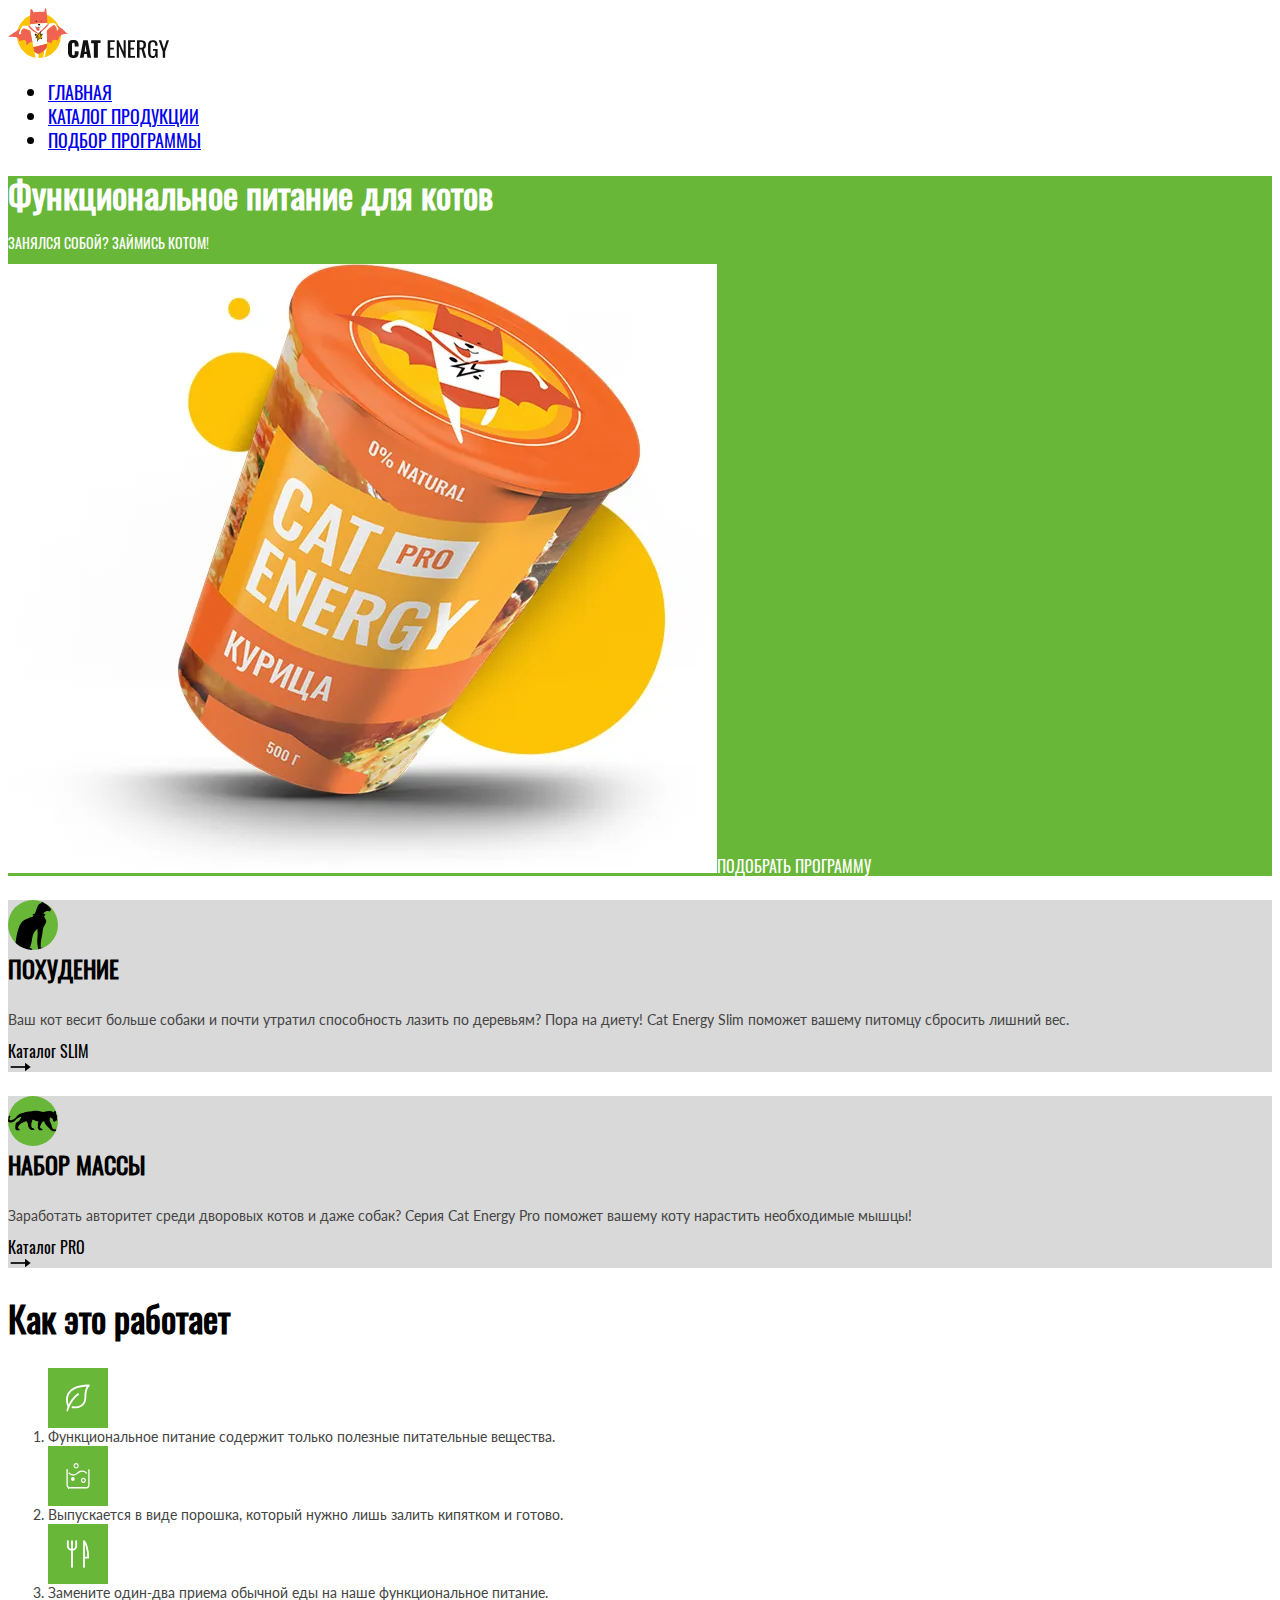
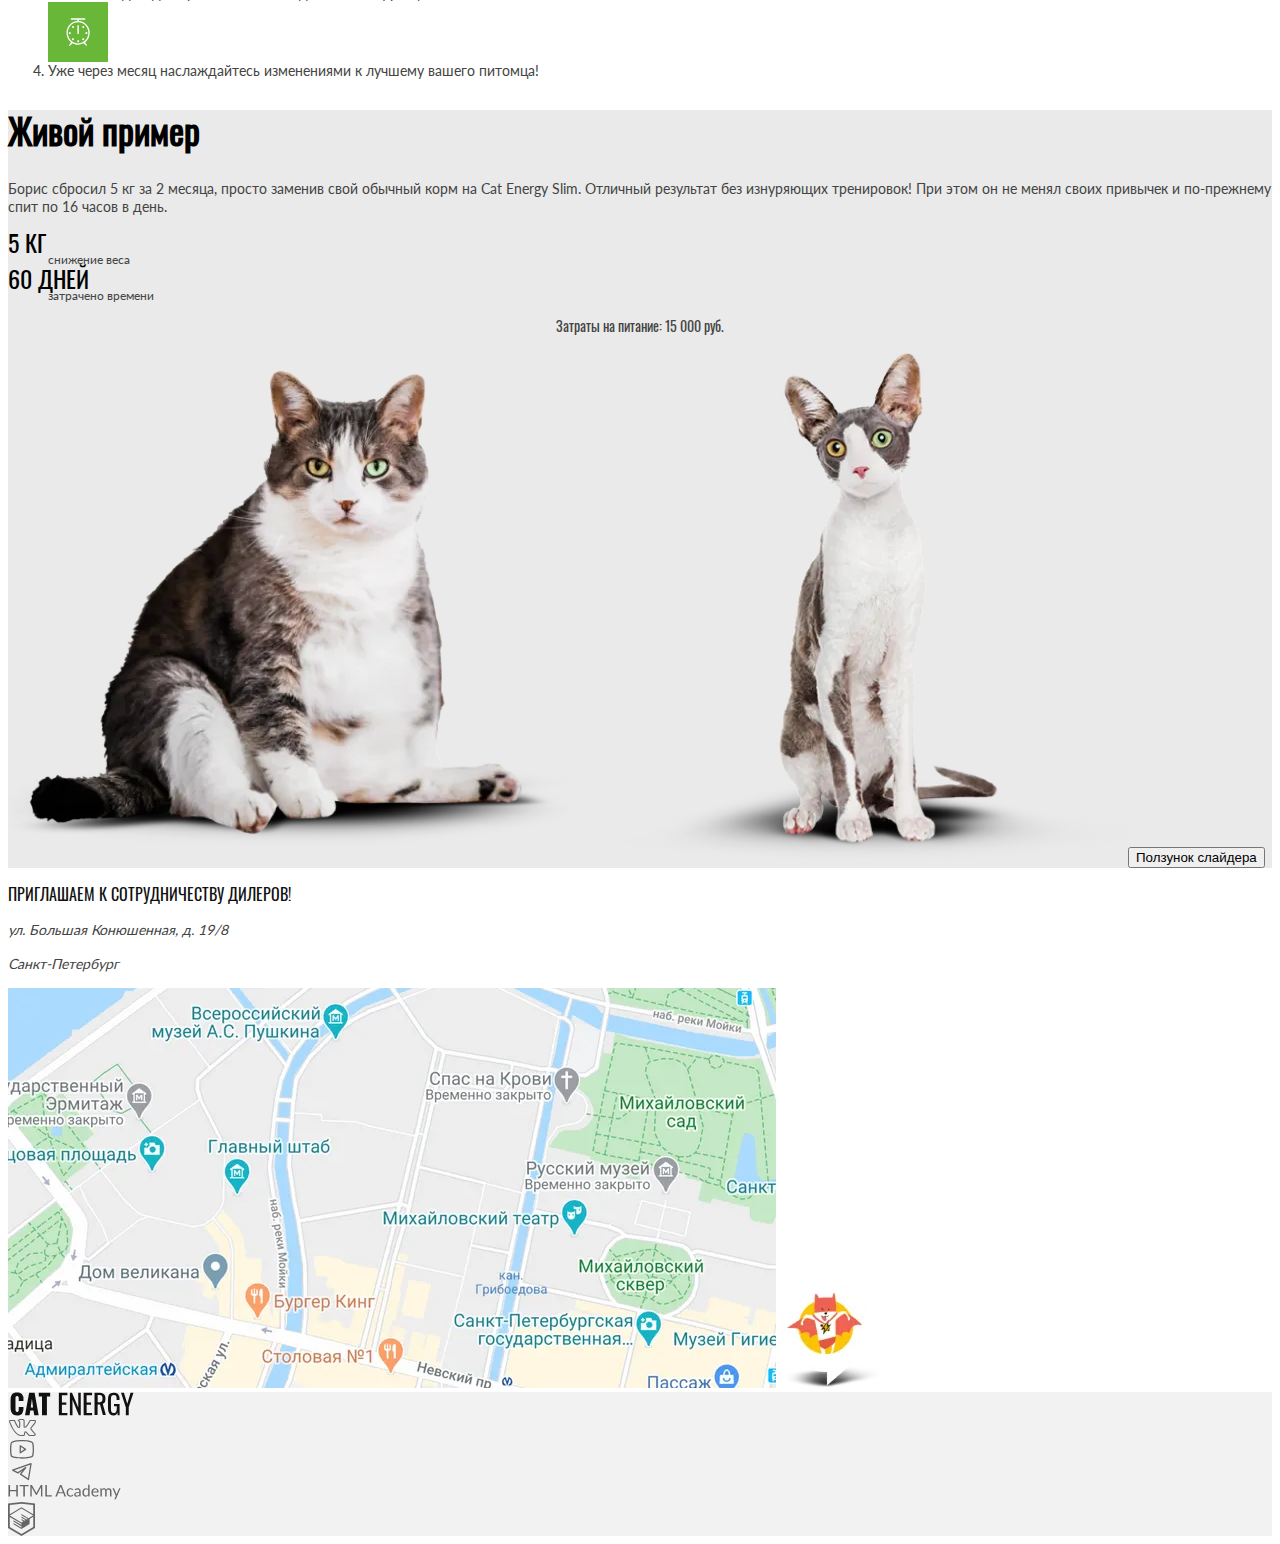
==== 12/index.html @ 719393ca "Deploying to gh-pages from @ KseniaTry/2470749-cat-energy-31@28f3596fe9d0a9cee0f11daa0469363c14ed8bf" ====
<!DOCTYPE html><html class="page" lang="ru"><head><meta charset="UTF-8"><title>Cat Energy</title><meta name="viewport" content="width=device-width,initial-scale=1"><link rel="stylesheet" href="styles/styles.css"><link rel="icon" href="favicon.ico"><link rel="icon" href="favicons/icon.svg" type="image/svg+xml"><link rel="apple-touch-icon" href="favicons/apple-touch-icon.png"><link rel="manifest" href="manifest.webmanifest"><script src="scripts/index.js" defer="defer"></script></head><body class="page__body"><header class="main-header"><div class="main-header__logo logo"><a class="logo__link" href="index.html"><picture><source media="(min-width: 1440px)" width="70" height="59" type="image/svg+xml" srcset="images/index/cat-energy-logo/cat-energy-logo-desktop.svg"><source media="(min-width: 768px)" width="60" height="50" type="image/svg+xml" srcset="images/index/cat-energy-logo/cat-enegry-logo-tablet.svg"><img class="logo__icon" src="images/index/cat-energy-logo/cat-energy-logo-mobile.svg" width="33" height="38" alt="Логотип Cat Energy"></picture></a><a class="logo__link" href="index.html"><picture><source media="(min-width: 1440px)" width="118" height="21" type="image/svg+xml" srcset="images/index/cat-energy-logo-text/cat-energy-logo-text-desktop.svg"><img class="logo__icon-text" src="images/index/cat-energy-logo-text/cat-energy-logo-text-mobile.svg" width="101" height="18" alt="Надпись Cat Energy"></picture></a></div><nav class="main-header__nav main-nav"><ul class="main-nav__list"><li class="main-nav__item"><a class="main-nav__item-link main-nav__item-link--current" href="index.html">Главная</a></li><li class="main-nav__item"><a class="main-nav__item-link" href="catalog.html">Каталог продукции</a></li><li class="main-nav__item"><a class="main-nav__item-link" href="#">Подбор программы</a></li></ul></nav></header><main class="main-container"><section class="hero"><h1 class="hero__title">Функциональное питание для котов</h1><p class="hero__text">Занялся собой? Займись котом!</p><picture><source media="(min-width: 1440px)" width="552" height="499" type="image/webp" srcset="images/index/hero/index-can-desktop@1x.webp, images/index/hero/index-can-desktop@2x.png 2x"><source media="(min-width: 768px)" width="709" height="609" type="image/webp" srcset="images/index/hero/index-can-tablet@1x.webp, images/index/hero/index-can-tablet@2x.webp 2x"><source width="280" height="270" type="image/webp" srcset="images/index/hero/index-can-mobile@1x.webp, images/index/hero/index-can-mobile@2x.webp 2x"><source media="(min-width: 1440px)" width="552" height="499" type="image/png" srcset="images/index/hero/index-can-desktop@1x.png, images/index/hero/index-can-desktop@2x.png 2x"><source media="(min-width: 768px)" width="709" height="609" type="image/jpeg" srcset="images/index/hero/index-can-tablet@1x.jpg, images/index/hero/index-can-tablet@2x.jpg 2x"><img class="hero__image" src="images/index/hero/index-can-mobile@1x.png" width="280" height="270" srcset="images/index/hero/index-can-mobile@2x.png" alt="Фотография банки с кошачьим кормом Cat Energy"></picture><a class="hero__select button button--primary" href="#">Подобрать программу</a></section><section class="offer"><h2 class="visually-hidden">Варианты питания</h2><article class="offer__item"><h3 class="offer__title offer__title--slim">Похудение</h3><p class="offer__description">Ваш кот весит больше собаки и почти утратил способность лазить по деревьям? Пора на диету! Cat Energy Slim поможет вашему питомцу сбросить лишний вес.</p><a class="offer__link" href="#">Каталог SLIM</a></article><article class="offer__item"><h3 class="offer__title offer__title--fit">Набор массы</h3><p class="offer__description">Заработать авторитет среди дворовых котов и даже собак? Серия Cat Energy Pro поможет вашему коту нарастить необходимые мышцы!</p><a class="offer__link" href="#">Каталог PRO</a></article></section><section class="advantages"><h2 class="advantages__title">Как это работает</h2><ol class="advantages__list"><li class="advantages__item advantages__item--leaf">Функциональное питание содержит только полезные питательные вещества.</li><li class="advantages__item advantages__item--water">Выпускается в виде порошка, который нужно лишь залить кипятком и готово.</li><li class="advantages__item advantages__item--eat">Замените один-два приема обычной еды на наше функциональное питание.</li><li class="advantages__item advantages__item--clock">Уже через месяц наслаждайтесь изменениями к лучшему вашего питомца!</li></ol></section><section class="examples"><h2 class="examples__title">Живой пример</h2><p class="examples__text">Борис сбросил 5 кг за 2 месяца, просто заменив свой обычный корм на Cat Energy Slim. Отличный результат без изнуряющих тренировок! При этом он не менял своих привычек и по-прежнему спит по 16 часов в день.</p><dl class="examples__stats"><dt class="examples__number"><span>5</span> кг</dt><dd class="examples__description">снижение веса</dd><dt class="examples__number"><span>60</span> дней</dt><dd class="examples__description">затрачено времени</dd></dl><p class="examples__summary">Затраты на питание: <span>15 000</span> руб.</p><div class="examples__container"><picture><source media="(min-width: 768px)" width="560" height="512" type="image/webp" srcset="images/index/cat-before/cat-before-tablet@1x.webp, images/index/cat-before/cat-before-tablet@2x.webp 2x"><source width="280" height="256" type="image/webp" srcset="images/index/cat-before/cat-before-tablet@1x.webp, images/index/cat-before/cat-before-tablet@2x.webp 2x"><source media="(min-width: 768px)" width="560" height="512" type="image/png" srcset="images/index/cat-before/cat-before-tablet@1x.png, images/index/cat-before/cat-before-tablet@2x.png 2x"><img class="examples__image" src="images/index/cat-before/cat-before-mobile@1x.png" width="280" height="256" srcset="images/index/cat-before/cat-before-mobile@2x.png" alt="Фотография толстого кота"></picture><picture><source media="(min-width: 768px)" width="560" height="512" type="image/webp" srcset="images/index/cat-after/cat-after-tablet@1x.webp, images/index/cat-after/cat-after-tablet@2x.webp 2x"><source width="280" height="256" type="image/webp" srcset="images/index/cat-after/cat-after-tablet@1x.webp, images/index/cat-after/cat-after-tablet@2x.webp 2x"><source media="(min-width: 768px)" width="560" height="512" type="image/png" srcset="images/index/cat-after/cat-after-tablet@1x.png, images/index/cat-after/cat-after-tablet@2x.png 2x"><img class="examples__image" src="images/index/cat-after/cat-after-mobile@1x.png" width="280" height="256" srcset="images/index/cat-after/cat-after-mobile@2x.png" alt="Фотография стройного кота"></picture><button class="examples__switch" type="button">Ползунок слайдера</button></div></section><section class="location"><h2 class="visually-hidden">Где нас найти</h2><p class="location__text">Приглашаем к сотрудничеству дилеров!</p><address class="location__address">ул. Большая Конюшенная, д. 19/8<p class="location__city">Санкт-Петербург</p></address><div class="location__map-container"><picture><source media="(min-width: 1440px)" width="1440" height="400" type="image/webp" srcset="images/index/map/map-desktop@1x.webp, images/index/map/map-desktop@2x.webp 2x"><source media="(min-width: 768px)" width="768" height="400" type="image/webp" srcset="images/index/map/map-tablet@1x.webp, images/index/map/map-tablet@2x.webp 2x"><source width="320" height="362" type="image/webp" srcset="images/index/map/map-mobile@1x.webp, images/index/map/map-mobile@2x.webp 2x"><source media="(min-width: 1440px)" width="1400" height="400" type="image/png" srcset="images/index/map/map-desktop@1x.png, images/index/map/map-desktop@2x.png 2x"><source media="(min-width: 768px)" width="768" height="400" type="image/png" srcset="images/index/map/map-tablet@1x.png, images/index/map/map-tablet@2x.png 2x"><img class="location__map" src="images/index/map/map-mobile@1x.png" width="320" height="362" srcset="images/index/map/map-mobile@2x.png" alt="Карта с обозначением локации магазина"></picture><picture><source media="(min-width: 768px)" width="113" height="106" type="image/webp" srcset="images/index/map-pin/map-pin-tablet@1x.webp, images/index/map-pin/map-pin-tablet@2x.webp 2x"><source width="57" height="53" type="image/webp" srcset="images/index/map-pin/map-pin-mobile@1x.webp, images/index/map-pin/map-pin-mobile@2x.webp 2x"><source media="(min-width: 768px)" width="113" height="106" type="image/png" srcset="images/index/map-pin/map-pin-tablet@1x.png, images/index/map-pin/map-pin-tablet@2x.png 2x"><img class="location__map-pin-image" src="images/index/map-pin/map-pin-mobile@1x.png" width="57" height="53" srcset="images/index/map-pin/map-pin-mobile@2x.png" alt="Метка расположения магазина на карте"></picture></div></section></main><footer class="main-footer"><a class="main-footer__logo-link logo-text-link" href="#"><span class="visually-hidden">Cat Energy</span></a><ul class="main-footer__social-list social-list"><li class="social-list__item"><a class="social-list__link social-list__link--vkontakte" href="https://vk.com/htmlacademy"><span class="visually-hidden">Мы в Вконтакте</span></a></li><li class="social-list__item"><a class="social-list__link social-list__link--youtube" href="https://www.youtube.com/user/htmlacademyru"><span class="visually-hidden">Мы в Ютубе</span></a></li><li class="social-list__item"><a class="social-list__link social-list__link--telegram" href="https://t.me/htmlacademy"><span class="visually-hidden">Мы в Телеграме</span></a></li></ul><div class="main-footer__developer developer-logo"><a class="developer-logo__link developer-logo__link--logo-title" href="#"><span class="visually-hidden">Надпись HTML-academy</span></a> <a class="developer-logo__link developer-logo__link--logo-image" href="#"><span class="visually-hidden">Логотип HTML-academy</span></a></div></footer></body></html>
---- 12/styles/styles.css ----
@font-face{font-family:Lato;font-weight:400;font-style:normal;src:url(../fonts/lato/Lato-Regular.woff2)format("woff2");font-display:swap}@font-face{font-family:Oswald;font-weight:400;font-style:normal;src:url(../fonts/oswald/oswaldregular.woff2)format("woff2");font-display:swap}*,:after,:before{box-sizing:border-box}.visually-hidden{clip:rect(0 0 0 0);border:0;width:1px;height:1px;margin:-1px;padding:0;position:absolute;overflow:hidden}body{color:#444;background-color:#fff;font-family:Lato,sans-serif;font-size:14px;line-height:18px}.main-nav{text-transform:uppercase;color:#000;font-family:Oswald,sans-serif;font-size:18px;line-height:24px}.hero{color:#fff;background-color:#68b738;font-family:Oswald,sans-serif}.hero__title{font-size:36px;line-height:36px}.hero__text{text-transform:uppercase;line-height:14px}.hero__select{color:#fff;text-transform:uppercase;font-size:16px;line-height:20px;text-decoration:none}.offer__item{background-color:#d9d9d9}.offer__title{color:#000;text-transform:uppercase;font-family:Oswald,sans-serif;font-size:24px;line-height:37px;position:relative}.offer__title:before{content:"";background-color:#68b738;background-position:50%;background-repeat:no-repeat;background-size:contain;border-radius:50%;width:50px;height:50px;display:block}.offer__title--slim:before{background-image:url(../icons/stack.svg#cat-slim)}.offer__title--fit:before{background-image:url(../icons/stack.svg#cat-pro)}.offer__link{color:#000;font-family:Oswald,sans-serif;font-size:16px;line-height:16px;text-decoration:none}.offer__link:after{content:"";background-color:#000;width:32px;height:10px;display:block;-webkit-mask-image:url(../icons/stack.svg#arrow-icon);mask-image:url(../icons/stack.svg#arrow-icon)}.advantages__title{color:#000;font-family:Oswald,sans-serif;font-size:36px;line-height:40px}.advantages__item:before{content:"";background-color:#68b738;background-position:50%;background-repeat:no-repeat;background-size:40%;width:60px;height:60px;display:block}.advantages__item--leaf:before{background-image:url(../icons/stack.svg#leaf-icon)}.advantages__item--water:before{background-image:url(../icons/stack.svg#water-icon)}.advantages__item--eat:before{background-image:url(../icons/stack.svg#eat-icon)}.advantages__item--clock:before{background-image:url(../icons/stack.svg#clock-icon)}.examples{background-color:#eaeaea}.examples__title{color:#000;font-family:Oswald,sans-serif;font-size:36px;line-height:40px}.examples__number{color:#000;text-transform:uppercase;font-family:Oswald,sans-serif;font-size:24px;line-height:24px}.examples__description{font-size:12px;line-height:12px}.examples__summary{text-align:center;font-family:Oswald,sans-serif;line-height:20px}.location__text{color:#111;text-transform:uppercase;font-family:Oswald,sans-serif;font-size:16px;line-height:20px}.location__address{line-height:20px}.products__title{color:#000;font-family:Oswald,sans-serif;font-size:36px;line-height:36px}.card__title-link{color:#222}.card__title{text-transform:uppercase;font-family:Oswald,sans-serif;font-size:16px;line-height:20px}.card__item{font-size:12px;line-height:16px}.show-more-card__title{color:#111;text-transform:uppercase;font-family:Oswald,sans-serif;font-size:16px;line-height:20px}.show-more-card__text{font-size:12px;line-height:16px}.extra-products__title{font-family:Oswald,sans-serif;font-size:24px;line-height:24px}.extra-card__name{color:#222;text-transform:uppercase;font-family:Oswald,sans-serif;font-size:16px;line-height:16px}.extra-card__price,.extra-card__value{line-height:14px}.promo__text{color:#fff;background-color:#68b738;font-size:16px;line-height:20px}.promo__text:before{content:"";background-image:url(../icons/stack.svg#gift-icon);width:78px;height:80px;display:block}.subscription{font-family:Oswald,sans-serif}.subscription__title{color:#000;font-size:24px;line-height:24px}.subscription__text{text-align:center;font-size:16px;line-height:24px}.subscription__input{text-transform:uppercase;font-size:20px;line-height:30px}.main-footer{background-color:#f2f2f2}.logo-text-link{cursor:pointer;background-color:#111;width:128px;height:24px;display:block;-webkit-mask-image:url(../icons/stack.svg#cat-energy-text-logo);mask-image:url(../icons/stack.svg#cat-energy-text-logo)}.social-list{margin:0;padding:0;list-style-type:none}.social-list__link{cursor:pointer;background-color:#666;width:28px;height:22px;display:block}.social-list__link--vkontakte{-webkit-mask-image:url(../icons/stack.svg#vkontakte);mask-image:url(../icons/stack.svg#vkontakte)}.social-list__link--youtube{-webkit-mask-image:url(../icons/stack.svg#youtube);mask-image:url(../icons/stack.svg#youtube)}.social-list__link--telegram{-webkit-mask-image:url(../icons/stack.svg#telegram);mask-image:url(../icons/stack.svg#telegram)}.developer-logo__link{cursor:pointer;background-color:#666;display:block}.developer-logo__link--logo-title{width:113px;height:20px;-webkit-mask-image:url(../icons/stack.svg#html-academy-text-logo);mask-image:url(../icons/stack.svg#html-academy-text-logo)}.developer-logo__link--logo-image{width:27px;height:34px;-webkit-mask-image:url(../icons/stack.svg#html-academy-logo);mask-image:url(../icons/stack.svg#html-academy-logo)}
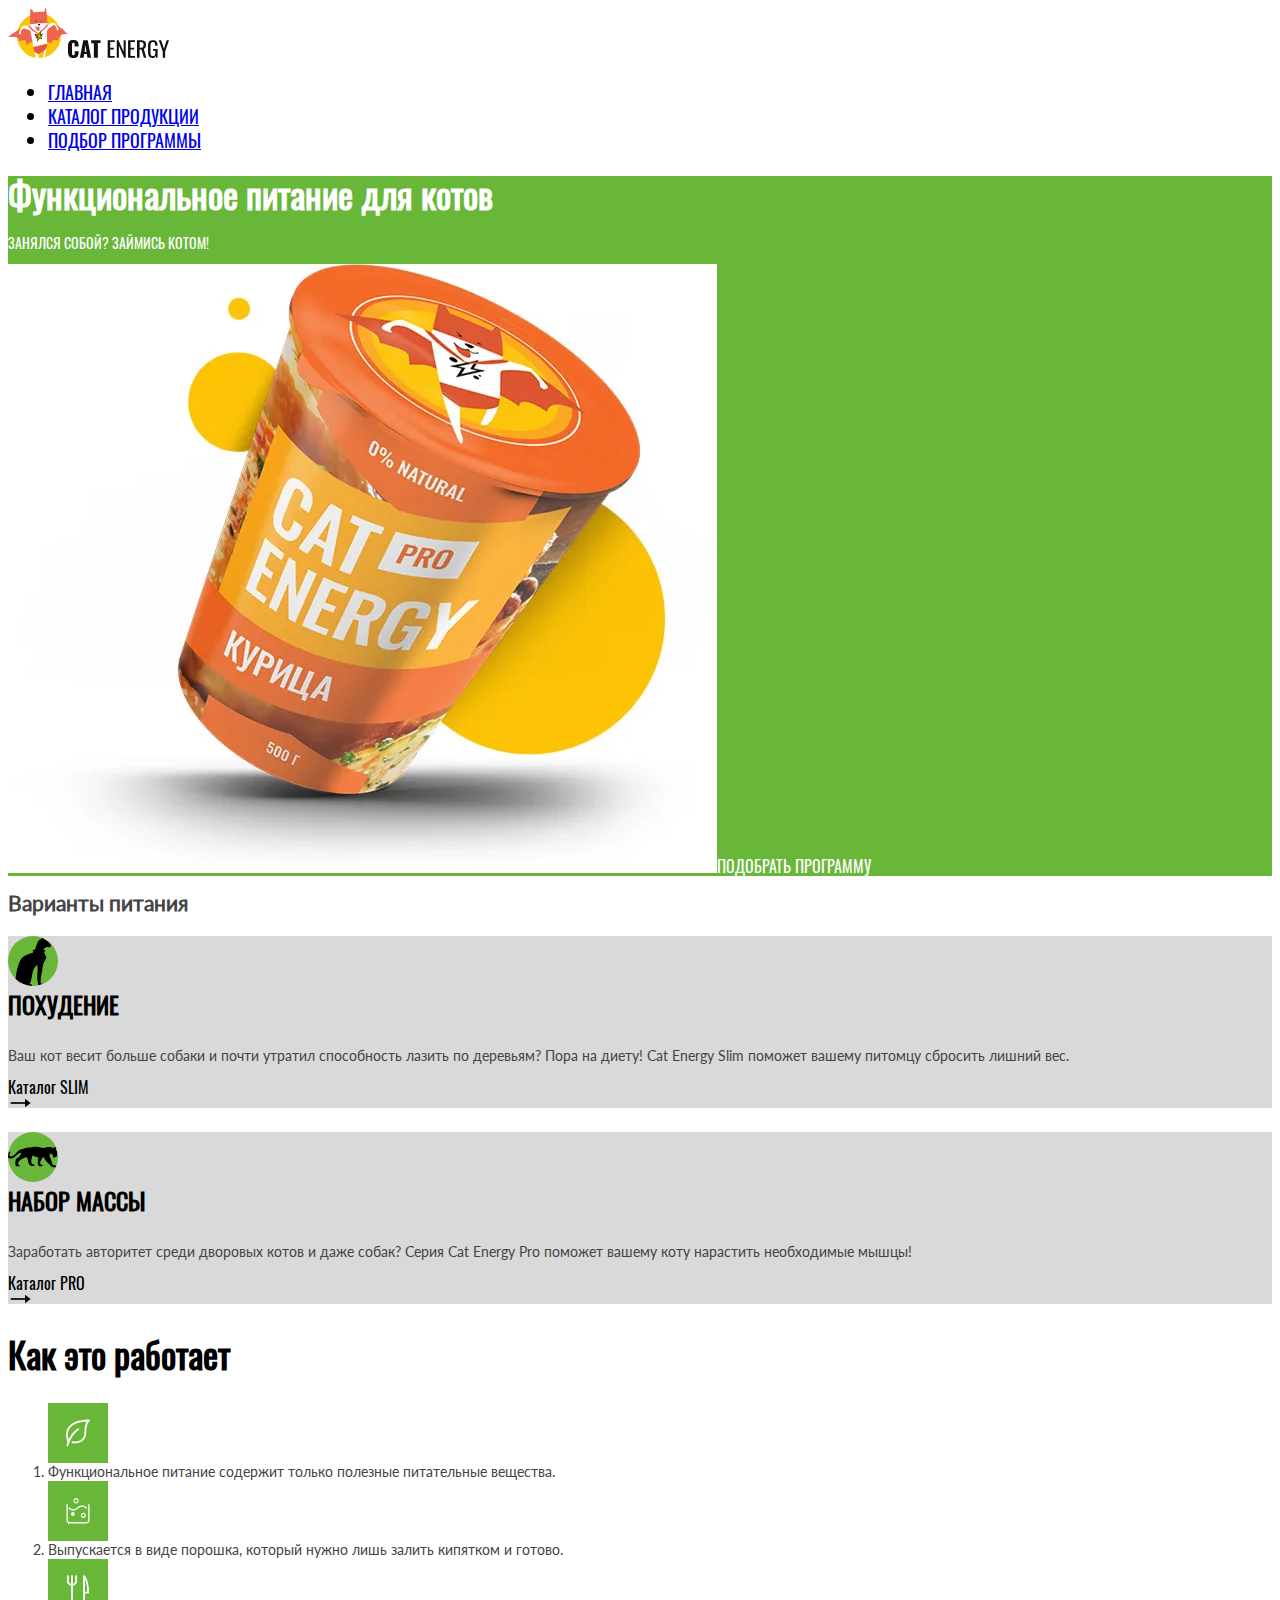
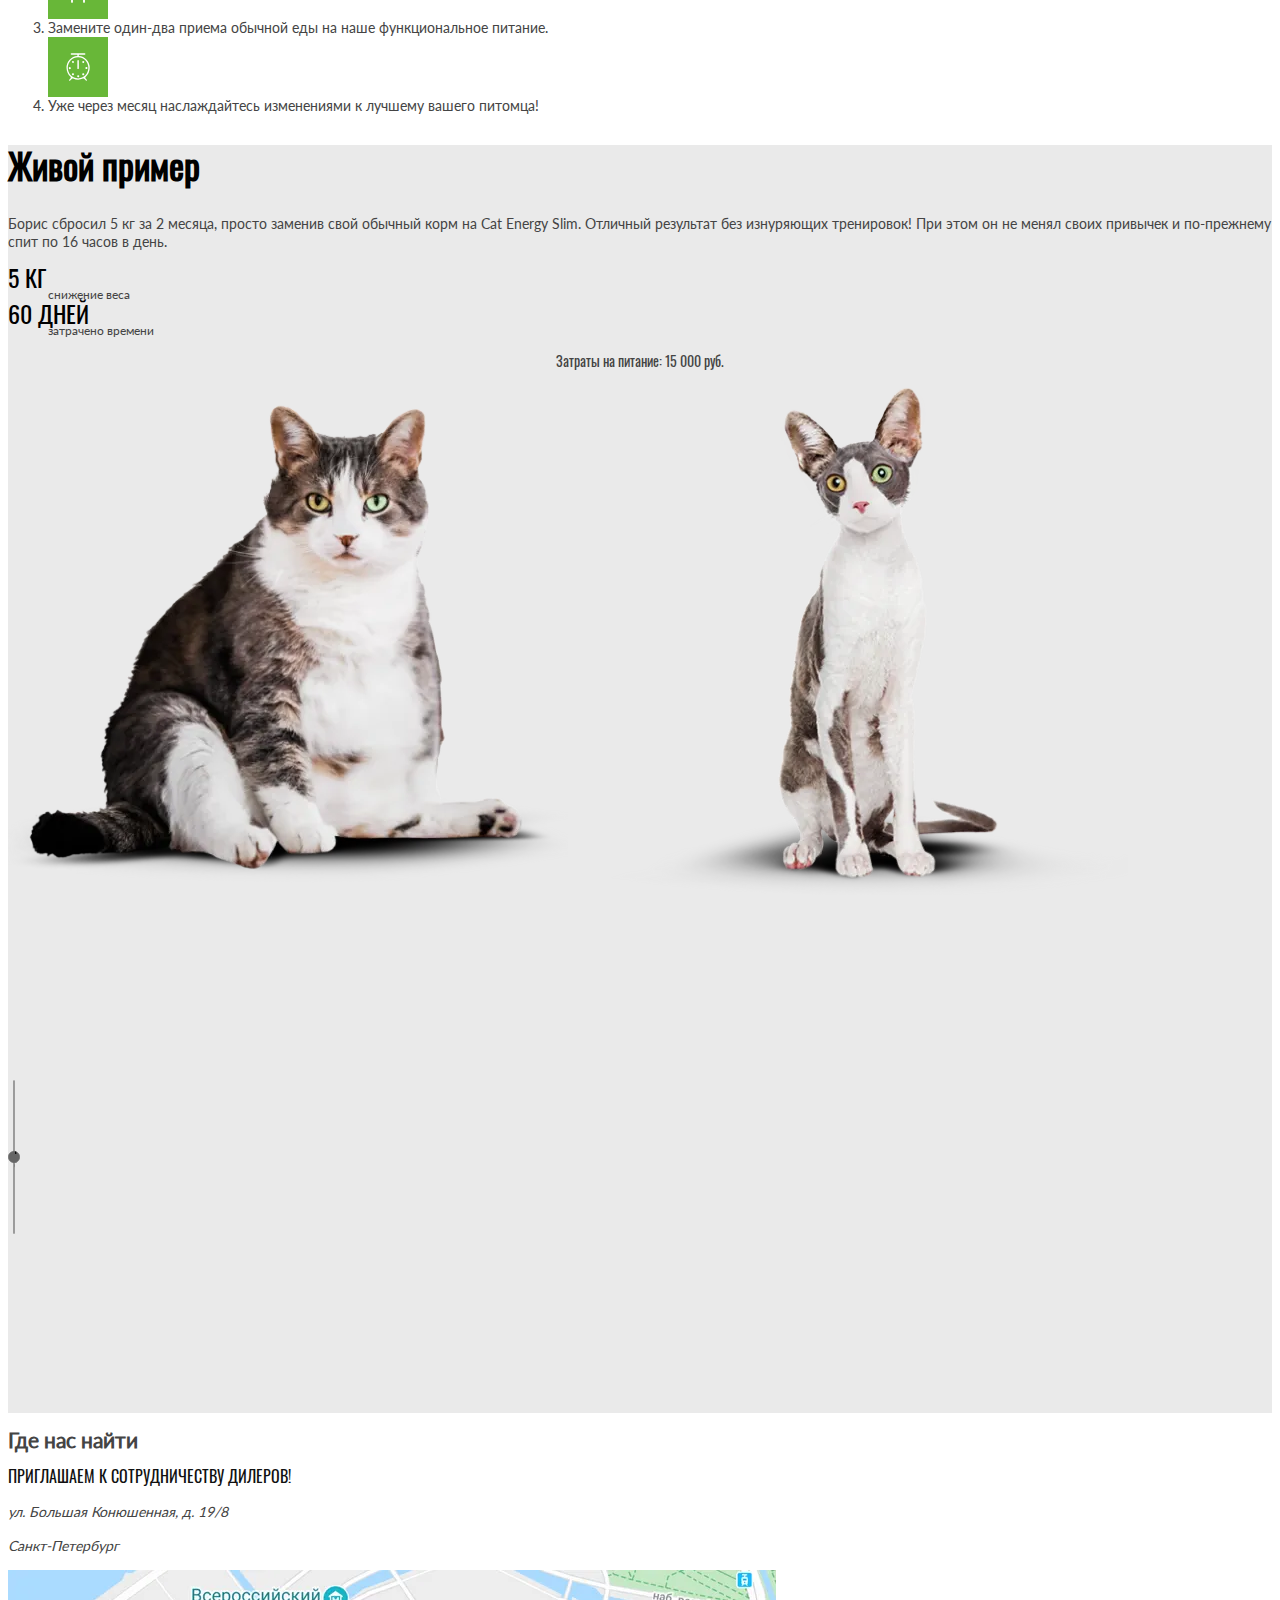
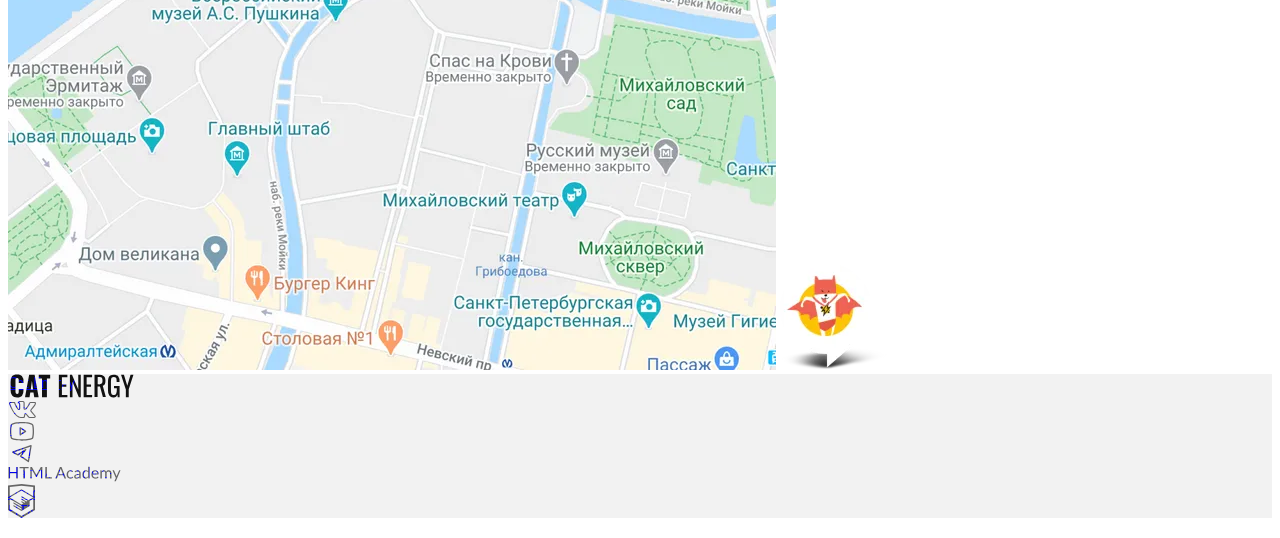
==== commit d1c6fe10: "Deploying to gh-pages from @ KseniaTry/2470749-cat-energy-31@28f3596fe9d0a9cee0f11daa0469363c14ed8bf" ====
--- a/12/index.html
+++ b/12/index.html
@@ -1 +1 @@
-<!DOCTYPE html><html class="page" lang="ru"><head><meta charset="UTF-8"><title>Cat Energy</title><meta name="viewport" content="width=device-width,initial-scale=1"><link rel="stylesheet" href="styles/styles.css"><link rel="icon" href="favicon.ico"><link rel="icon" href="favicons/icon.svg" type="image/svg+xml"><link rel="apple-touch-icon" href="favicons/apple-touch-icon.png"><link rel="manifest" href="manifest.webmanifest"><script src="scripts/index.js" defer="defer"></script></head><body class="page__body"><header class="main-header"><div class="main-header__logo logo"><a class="logo__link" href="index.html"><picture><source media="(min-width: 1440px)" width="70" height="59" type="image/svg+xml" srcset="images/index/cat-energy-logo/cat-energy-logo-desktop.svg"><source media="(min-width: 768px)" width="60" height="50" type="image/svg+xml" srcset="images/index/cat-energy-logo/cat-enegry-logo-tablet.svg"><img class="logo__icon" src="images/index/cat-energy-logo/cat-energy-logo-mobile.svg" width="33" height="38" alt="Логотип Cat Energy"></picture></a><a class="logo__link" href="index.html"><picture><source media="(min-width: 1440px)" width="118" height="21" type="image/svg+xml" srcset="images/index/cat-energy-logo-text/cat-energy-logo-text-desktop.svg"><img class="logo__icon-text" src="images/index/cat-energy-logo-text/cat-energy-logo-text-mobile.svg" width="101" height="18" alt="Надпись Cat Energy"></picture></a></div><nav class="main-header__nav main-nav"><ul class="main-nav__list"><li class="main-nav__item"><a class="main-nav__item-link main-nav__item-link--current" href="index.html">Главная</a></li><li class="main-nav__item"><a class="main-nav__item-link" href="catalog.html">Каталог продукции</a></li><li class="main-nav__item"><a class="main-nav__item-link" href="#">Подбор программы</a></li></ul></nav></header><main class="main-container"><section class="hero"><h1 class="hero__title">Функциональное питание для котов</h1><p class="hero__text">Занялся собой? Займись котом!</p><picture><source media="(min-width: 1440px)" width="552" height="499" type="image/webp" srcset="images/index/hero/index-can-desktop@1x.webp, images/index/hero/index-can-desktop@2x.png 2x"><source media="(min-width: 768px)" width="709" height="609" type="image/webp" srcset="images/index/hero/index-can-tablet@1x.webp, images/index/hero/index-can-tablet@2x.webp 2x"><source width="280" height="270" type="image/webp" srcset="images/index/hero/index-can-mobile@1x.webp, images/index/hero/index-can-mobile@2x.webp 2x"><source media="(min-width: 1440px)" width="552" height="499" type="image/png" srcset="images/index/hero/index-can-desktop@1x.png, images/index/hero/index-can-desktop@2x.png 2x"><source media="(min-width: 768px)" width="709" height="609" type="image/jpeg" srcset="images/index/hero/index-can-tablet@1x.jpg, images/index/hero/index-can-tablet@2x.jpg 2x"><img class="hero__image" src="images/index/hero/index-can-mobile@1x.png" width="280" height="270" srcset="images/index/hero/index-can-mobile@2x.png" alt="Фотография банки с кошачьим кормом Cat Energy"></picture><a class="hero__select button button--primary" href="#">Подобрать программу</a></section><section class="offer"><h2 class="visually-hidden">Варианты питания</h2><article class="offer__item"><h3 class="offer__title offer__title--slim">Похудение</h3><p class="offer__description">Ваш кот весит больше собаки и почти утратил способность лазить по деревьям? Пора на диету! Cat Energy Slim поможет вашему питомцу сбросить лишний вес.</p><a class="offer__link" href="#">Каталог SLIM</a></article><article class="offer__item"><h3 class="offer__title offer__title--fit">Набор массы</h3><p class="offer__description">Заработать авторитет среди дворовых котов и даже собак? Серия Cat Energy Pro поможет вашему коту нарастить необходимые мышцы!</p><a class="offer__link" href="#">Каталог PRO</a></article></section><section class="advantages"><h2 class="advantages__title">Как это работает</h2><ol class="advantages__list"><li class="advantages__item advantages__item--leaf">Функциональное питание содержит только полезные питательные вещества.</li><li class="advantages__item advantages__item--water">Выпускается в виде порошка, который нужно лишь залить кипятком и готово.</li><li class="advantages__item advantages__item--eat">Замените один-два приема обычной еды на наше функциональное питание.</li><li class="advantages__item advantages__item--clock">Уже через месяц наслаждайтесь изменениями к лучшему вашего питомца!</li></ol></section><section class="examples"><h2 class="examples__title">Живой пример</h2><p class="examples__text">Борис сбросил 5 кг за 2 месяца, просто заменив свой обычный корм на Cat Energy Slim. Отличный результат без изнуряющих тренировок! При этом он не менял своих привычек и по-прежнему спит по 16 часов в день.</p><dl class="examples__stats"><dt class="examples__number"><span>5</span> кг</dt><dd class="examples__description">снижение веса</dd><dt class="examples__number"><span>60</span> дней</dt><dd class="examples__description">затрачено времени</dd></dl><p class="examples__summary">Затраты на питание: <span>15 000</span> руб.</p><div class="examples__container"><picture><source media="(min-width: 768px)" width="560" height="512" type="image/webp" srcset="images/index/cat-before/cat-before-tablet@1x.webp, images/index/cat-before/cat-before-tablet@2x.webp 2x"><source width="280" height="256" type="image/webp" srcset="images/index/cat-before/cat-before-tablet@1x.webp, images/index/cat-before/cat-before-tablet@2x.webp 2x"><source media="(min-width: 768px)" width="560" height="512" type="image/png" srcset="images/index/cat-before/cat-before-tablet@1x.png, images/index/cat-before/cat-before-tablet@2x.png 2x"><img class="examples__image" src="images/index/cat-before/cat-before-mobile@1x.png" width="280" height="256" srcset="images/index/cat-before/cat-before-mobile@2x.png" alt="Фотография толстого кота"></picture><picture><source media="(min-width: 768px)" width="560" height="512" type="image/webp" srcset="images/index/cat-after/cat-after-tablet@1x.webp, images/index/cat-after/cat-after-tablet@2x.webp 2x"><source width="280" height="256" type="image/webp" srcset="images/index/cat-after/cat-after-tablet@1x.webp, images/index/cat-after/cat-after-tablet@2x.webp 2x"><source media="(min-width: 768px)" width="560" height="512" type="image/png" srcset="images/index/cat-after/cat-after-tablet@1x.png, images/index/cat-after/cat-after-tablet@2x.png 2x"><img class="examples__image" src="images/index/cat-after/cat-after-mobile@1x.png" width="280" height="256" srcset="images/index/cat-after/cat-after-mobile@2x.png" alt="Фотография стройного кота"></picture><button class="examples__switch" type="button">Ползунок слайдера</button></div></section><section class="location"><h2 class="visually-hidden">Где нас найти</h2><p class="location__text">Приглашаем к сотрудничеству дилеров!</p><address class="location__address">ул. Большая Конюшенная, д. 19/8<p class="location__city">Санкт-Петербург</p></address><div class="location__map-container"><picture><source media="(min-width: 1440px)" width="1440" height="400" type="image/webp" srcset="images/index/map/map-desktop@1x.webp, images/index/map/map-desktop@2x.webp 2x"><source media="(min-width: 768px)" width="768" height="400" type="image/webp" srcset="images/index/map/map-tablet@1x.webp, images/index/map/map-tablet@2x.webp 2x"><source width="320" height="362" type="image/webp" srcset="images/index/map/map-mobile@1x.webp, images/index/map/map-mobile@2x.webp 2x"><source media="(min-width: 1440px)" width="1400" height="400" type="image/png" srcset="images/index/map/map-desktop@1x.png, images/index/map/map-desktop@2x.png 2x"><source media="(min-width: 768px)" width="768" height="400" type="image/png" srcset="images/index/map/map-tablet@1x.png, images/index/map/map-tablet@2x.png 2x"><img class="location__map" src="images/index/map/map-mobile@1x.png" width="320" height="362" srcset="images/index/map/map-mobile@2x.png" alt="Карта с обозначением локации магазина"></picture><picture><source media="(min-width: 768px)" width="113" height="106" type="image/webp" srcset="images/index/map-pin/map-pin-tablet@1x.webp, images/index/map-pin/map-pin-tablet@2x.webp 2x"><source width="57" height="53" type="image/webp" srcset="images/index/map-pin/map-pin-mobile@1x.webp, images/index/map-pin/map-pin-mobile@2x.webp 2x"><source media="(min-width: 768px)" width="113" height="106" type="image/png" srcset="images/index/map-pin/map-pin-tablet@1x.png, images/index/map-pin/map-pin-tablet@2x.png 2x"><img class="location__map-pin-image" src="images/index/map-pin/map-pin-mobile@1x.png" width="57" height="53" srcset="images/index/map-pin/map-pin-mobile@2x.png" alt="Метка расположения магазина на карте"></picture></div></section></main><footer class="main-footer"><a class="main-footer__logo-link logo-text-link" href="#"><span class="visually-hidden">Cat Energy</span></a><ul class="main-footer__social-list social-list"><li class="social-list__item"><a class="social-list__link social-list__link--vkontakte" href="https://vk.com/htmlacademy"><span class="visually-hidden">Мы в Вконтакте</span></a></li><li class="social-list__item"><a class="social-list__link social-list__link--youtube" href="https://www.youtube.com/user/htmlacademyru"><span class="visually-hidden">Мы в Ютубе</span></a></li><li class="social-list__item"><a class="social-list__link social-list__link--telegram" href="https://t.me/htmlacademy"><span class="visually-hidden">Мы в Телеграме</span></a></li></ul><div class="main-footer__developer developer-logo"><a class="developer-logo__link developer-logo__link--logo-title" href="#"><span class="visually-hidden">Надпись HTML-academy</span></a> <a class="developer-logo__link developer-logo__link--logo-image" href="#"><span class="visually-hidden">Логотип HTML-academy</span></a></div></footer></body></html>+<!DOCTYPE html><html class="page" lang="ru"><head><meta charset="UTF-8"><title>Cat Energy</title><meta name="viewport" content="width=device-width,initial-scale=1"><link rel="stylesheet" href="styles/styles.css"><link rel="icon" href="favicon.ico"><link rel="icon" href="favicons/icon.svg" type="image/svg+xml"><link rel="apple-touch-icon" href="favicons/apple-touch-icon.png"><link rel="manifest" href="manifest.webmanifest"><script src="scripts/index.js" defer="defer"></script></head><body class="page__body"><header class="main-header"><div class="main-header__logo logo"><a class="logo__link" href="index.html"><picture><source media="(min-width: 1440px)" width="70" height="59" type="image/svg+xml" srcset="images/index/cat-energy-logo/cat-energy-logo-desktop.svg"><source media="(min-width: 768px)" width="60" height="50" type="image/svg+xml" srcset="images/index/cat-energy-logo/cat-enegry-logo-tablet.svg"><img class="logo__icon" src="images/index/cat-energy-logo/cat-energy-logo-mobile.svg" width="33" height="38" alt="Логотип Cat Energy"></picture></a><a class="logo__link" href="index.html"><picture><source media="(min-width: 1440px)" width="118" height="21" type="image/svg+xml" srcset="images/index/cat-energy-logo-text/cat-energy-logo-text-desktop.svg"><img class="logo__icon-text" src="images/index/cat-energy-logo-text/cat-energy-logo-text-mobile.svg" width="101" height="18" alt="Надпись Cat Energy"></picture></a></div><nav class="main-header__nav main-nav"><ul class="main-nav__list"><li class="main-nav__item"><a class="main-nav__item-link main-nav__item-link--current" href="index.html">Главная</a></li><li class="main-nav__item"><a class="main-nav__item-link" href="catalog.html">Каталог продукции</a></li><li class="main-nav__item"><a class="main-nav__item-link" href="#">Подбор программы</a></li></ul></nav></header><main class="main-container"><section class="hero"><h1 class="hero__title">Функциональное питание для котов</h1><p class="hero__text">Занялся собой? Займись котом!</p><picture><source media="(min-width: 1440px)" width="552" height="499" type="image/webp" srcset="images/index/hero/index-can-desktop@1x.webp, images/index/hero/index-can-desktop@2x.png 2x"><source media="(min-width: 768px)" width="709" height="609" type="image/webp" srcset="images/index/hero/index-can-tablet@1x.webp, images/index/hero/index-can-tablet@2x.webp 2x"><source width="280" height="270" type="image/webp" srcset="images/index/hero/index-can-mobile@1x.webp, images/index/hero/index-can-mobile@2x.webp 2x"><source media="(min-width: 1440px)" width="552" height="499" type="image/png" srcset="images/index/hero/index-can-desktop@1x.png, images/index/hero/index-can-desktop@2x.png 2x"><source media="(min-width: 768px)" width="709" height="609" type="image/jpeg" srcset="images/index/hero/index-can-tablet@1x.jpg, images/index/hero/index-can-tablet@2x.jpg 2x"><img class="hero__image" src="images/index/hero/index-can-mobile@1x.png" width="280" height="270" srcset="images/index/hero/index-can-mobile@2x.png" alt="Фотография банки с кошачьим кормом Cat Energy"></picture><a class="hero__select button button--primary" href="#">Подобрать программу</a></section><section class="offer"><h2 class="visually-hidden">Варианты питания</h2><article class="offer__item"><h3 class="offer__title offer__title--slim">Похудение</h3><p class="offer__description">Ваш кот весит больше собаки и почти утратил способность лазить по деревьям? Пора на диету! Cat Energy Slim поможет вашему питомцу сбросить лишний вес.</p><a class="offer__link" href="#">Каталог SLIM</a></article><article class="offer__item"><h3 class="offer__title offer__title--fit">Набор массы</h3><p class="offer__description">Заработать авторитет среди дворовых котов и даже собак? Серия Cat Energy Pro поможет вашему коту нарастить необходимые мышцы!</p><a class="offer__link" href="#">Каталог PRO</a></article></section><section class="advantages"><h2 class="advantages__title">Как это работает</h2><ol class="advantages__list"><li class="advantages__item advantages__item--leaf">Функциональное питание содержит только полезные питательные вещества.</li><li class="advantages__item advantages__item--water">Выпускается в виде порошка, который нужно лишь залить кипятком и готово.</li><li class="advantages__item advantages__item--eat">Замените один-два приема обычной еды на наше функциональное питание.</li><li class="advantages__item advantages__item--clock">Уже через месяц наслаждайтесь изменениями к лучшему вашего питомца!</li></ol></section><section class="examples"><h2 class="examples__title">Живой пример</h2><p class="examples__text">Борис сбросил 5 кг за 2 месяца, просто заменив свой обычный корм на Cat Energy Slim. Отличный результат без изнуряющих тренировок! При этом он не менял своих привычек и по-прежнему спит по 16 часов в день.</p><dl class="examples__stats"><dt class="examples__number"><span>5</span> кг</dt><dd class="examples__description">снижение веса</dd><dt class="examples__number"><span>60</span> дней</dt><dd class="examples__description">затрачено времени</dd></dl><p class="examples__summary">Затраты на питание: <span>15 000</span> руб.</p><div class="examples__container"><picture><source media="(min-width: 768px)" width="560" height="512" type="image/webp" srcset="images/index/cat-before/cat-before-tablet@1x.webp, images/index/cat-before/cat-before-tablet@2x.webp 2x"><source width="280" height="256" type="image/webp" srcset="images/index/cat-before/cat-before-tablet@1x.webp, images/index/cat-before/cat-before-tablet@2x.webp 2x"><source media="(min-width: 768px)" width="560" height="512" type="image/png" srcset="images/index/cat-before/cat-before-tablet@1x.png, images/index/cat-before/cat-before-tablet@2x.png 2x"><img class="examples__image" src="images/index/cat-before/cat-before-mobile@1x.png" width="280" height="256" srcset="images/index/cat-before/cat-before-mobile@2x.png" alt="Фотография толстого кота"></picture><picture><source media="(min-width: 768px)" width="560" height="512" type="image/webp" srcset="images/index/cat-after/cat-after-tablet@1x.webp, images/index/cat-after/cat-after-tablet@2x.webp 2x"><source width="280" height="256" type="image/webp" srcset="images/index/cat-after/cat-after-tablet@1x.webp, images/index/cat-after/cat-after-tablet@2x.webp 2x"><source media="(min-width: 768px)" width="560" height="512" type="image/png" srcset="images/index/cat-after/cat-after-tablet@1x.png, images/index/cat-after/cat-after-tablet@2x.png 2x"><img class="examples__image" src="images/index/cat-after/cat-after-mobile@1x.png" width="280" height="256" srcset="images/index/cat-after/cat-after-mobile@2x.png" alt="Фотография стройного кота"></picture><button class="examples__switch" type="button"><span class="visually-hidden">Ползунок слайдера</span></button></div></section><section class="location"><h2 class="visually-hidden">Где нас найти</h2><p class="location__text">Приглашаем к сотрудничеству дилеров!</p><address class="location__address">ул. Большая Конюшенная, д. 19/8<p class="location__city">Санкт-Петербург</p></address><div class="location__map-container"><picture><source media="(min-width: 1440px)" width="1440" height="400" type="image/webp" srcset="images/index/map/map-desktop@1x.webp, images/index/map/map-desktop@2x.webp 2x"><source media="(min-width: 768px)" width="768" height="400" type="image/webp" srcset="images/index/map/map-tablet@1x.webp, images/index/map/map-tablet@2x.webp 2x"><source width="320" height="362" type="image/webp" srcset="images/index/map/map-mobile@1x.webp, images/index/map/map-mobile@2x.webp 2x"><source media="(min-width: 1440px)" width="1400" height="400" type="image/png" srcset="images/index/map/map-desktop@1x.png, images/index/map/map-desktop@2x.png 2x"><source media="(min-width: 768px)" width="768" height="400" type="image/png" srcset="images/index/map/map-tablet@1x.png, images/index/map/map-tablet@2x.png 2x"><img class="location__map" src="images/index/map/map-mobile@1x.png" width="320" height="362" srcset="images/index/map/map-mobile@2x.png" alt="Карта с обозначением локации магазина"></picture><picture><source media="(min-width: 768px)" width="113" height="106" type="image/webp" srcset="images/index/map-pin/map-pin-tablet@1x.webp, images/index/map-pin/map-pin-tablet@2x.webp 2x"><source width="57" height="53" type="image/webp" srcset="images/index/map-pin/map-pin-mobile@1x.webp, images/index/map-pin/map-pin-mobile@2x.webp 2x"><source media="(min-width: 768px)" width="113" height="106" type="image/png" srcset="images/index/map-pin/map-pin-tablet@1x.png, images/index/map-pin/map-pin-tablet@2x.png 2x"><img class="location__map-pin-image" src="images/index/map-pin/map-pin-mobile@1x.png" width="57" height="53" srcset="images/index/map-pin/map-pin-mobile@2x.png" alt="Метка расположения магазина на карте"></picture></div></section></main><footer class="main-footer"><a class="main-footer__logo-link logo-text-link" href="#"><span class="visually-hidden">Cat Energy</span></a><ul class="main-footer__social-list social-list"><li class="social-list__item"><a class="social-list__link social-list__link--vkontakte" href="https://vk.com/htmlacademy"><span class="visually-hidden">Мы во Vkontakte</span></a></li><li class="social-list__item"><a class="social-list__link social-list__link--youtube" href="https://www.youtube.com/user/htmlacademyru"><span class="visually-hidden">Мы в YouTube</span></a></li><li class="social-list__item"><a class="social-list__link social-list__link--telegram" href="https://t.me/htmlacademy"><span class="visually-hidden">Мы в Telegram</span></a></li></ul><div class="main-footer__developer developer-logo"><a class="developer-logo__link developer-logo__link--logo-title" href="#"><span class="visually-hidden">Надпись HTML-academy</span></a> <a class="developer-logo__link developer-logo__link--logo-image" href="#"><span class="visually-hidden">Логотип HTML-academy</span></a></div></footer></body></html>--- a/12/styles/styles.css
+++ b/12/styles/styles.css
@@ -1 +1 @@
-@font-face{font-family:Lato;font-weight:400;font-style:normal;src:url(../fonts/lato/Lato-Regular.woff2)format("woff2");font-display:swap}@font-face{font-family:Oswald;font-weight:400;font-style:normal;src:url(../fonts/oswald/oswaldregular.woff2)format("woff2");font-display:swap}*,:after,:before{box-sizing:border-box}.visually-hidden{clip:rect(0 0 0 0);border:0;width:1px;height:1px;margin:-1px;padding:0;position:absolute;overflow:hidden}body{color:#444;background-color:#fff;font-family:Lato,sans-serif;font-size:14px;line-height:18px}.main-nav{text-transform:uppercase;color:#000;font-family:Oswald,sans-serif;font-size:18px;line-height:24px}.hero{color:#fff;background-color:#68b738;font-family:Oswald,sans-serif}.hero__title{font-size:36px;line-height:36px}.hero__text{text-transform:uppercase;line-height:14px}.hero__select{color:#fff;text-transform:uppercase;font-size:16px;line-height:20px;text-decoration:none}.offer__item{background-color:#d9d9d9}.offer__title{color:#000;text-transform:uppercase;font-family:Oswald,sans-serif;font-size:24px;line-height:37px;position:relative}.offer__title:before{content:"";background-color:#68b738;background-position:50%;background-repeat:no-repeat;background-size:contain;border-radius:50%;width:50px;height:50px;display:block}.offer__title--slim:before{background-image:url(../icons/stack.svg#cat-slim)}.offer__title--fit:before{background-image:url(../icons/stack.svg#cat-pro)}.offer__link{color:#000;font-family:Oswald,sans-serif;font-size:16px;line-height:16px;text-decoration:none}.offer__link:after{content:"";background-color:#000;width:32px;height:10px;display:block;-webkit-mask-image:url(../icons/stack.svg#arrow-icon);mask-image:url(../icons/stack.svg#arrow-icon)}.advantages__title{color:#000;font-family:Oswald,sans-serif;font-size:36px;line-height:40px}.advantages__item:before{content:"";background-color:#68b738;background-position:50%;background-repeat:no-repeat;background-size:40%;width:60px;height:60px;display:block}.advantages__item--leaf:before{background-image:url(../icons/stack.svg#leaf-icon)}.advantages__item--water:before{background-image:url(../icons/stack.svg#water-icon)}.advantages__item--eat:before{background-image:url(../icons/stack.svg#eat-icon)}.advantages__item--clock:before{background-image:url(../icons/stack.svg#clock-icon)}.examples{background-color:#eaeaea}.examples__title{color:#000;font-family:Oswald,sans-serif;font-size:36px;line-height:40px}.examples__number{color:#000;text-transform:uppercase;font-family:Oswald,sans-serif;font-size:24px;line-height:24px}.examples__description{font-size:12px;line-height:12px}.examples__summary{text-align:center;font-family:Oswald,sans-serif;line-height:20px}.location__text{color:#111;text-transform:uppercase;font-family:Oswald,sans-serif;font-size:16px;line-height:20px}.location__address{line-height:20px}.products__title{color:#000;font-family:Oswald,sans-serif;font-size:36px;line-height:36px}.card__title-link{color:#222}.card__title{text-transform:uppercase;font-family:Oswald,sans-serif;font-size:16px;line-height:20px}.card__item{font-size:12px;line-height:16px}.show-more-card__title{color:#111;text-transform:uppercase;font-family:Oswald,sans-serif;font-size:16px;line-height:20px}.show-more-card__text{font-size:12px;line-height:16px}.extra-products__title{font-family:Oswald,sans-serif;font-size:24px;line-height:24px}.extra-card__name{color:#222;text-transform:uppercase;font-family:Oswald,sans-serif;font-size:16px;line-height:16px}.extra-card__price,.extra-card__value{line-height:14px}.promo__text{color:#fff;background-color:#68b738;font-size:16px;line-height:20px}.promo__text:before{content:"";background-image:url(../icons/stack.svg#gift-icon);width:78px;height:80px;display:block}.subscription{font-family:Oswald,sans-serif}.subscription__title{color:#000;font-size:24px;line-height:24px}.subscription__text{text-align:center;font-size:16px;line-height:24px}.subscription__input{text-transform:uppercase;font-size:20px;line-height:30px}.main-footer{background-color:#f2f2f2}.logo-text-link{cursor:pointer;background-color:#111;width:128px;height:24px;display:block;-webkit-mask-image:url(../icons/stack.svg#cat-energy-text-logo);mask-image:url(../icons/stack.svg#cat-energy-text-logo)}.social-list{margin:0;padding:0;list-style-type:none}.social-list__link{cursor:pointer;background-color:#666;width:28px;height:22px;display:block}.social-list__link--vkontakte{-webkit-mask-image:url(../icons/stack.svg#vkontakte);mask-image:url(../icons/stack.svg#vkontakte)}.social-list__link--youtube{-webkit-mask-image:url(../icons/stack.svg#youtube);mask-image:url(../icons/stack.svg#youtube)}.social-list__link--telegram{-webkit-mask-image:url(../icons/stack.svg#telegram);mask-image:url(../icons/stack.svg#telegram)}.developer-logo__link{cursor:pointer;background-color:#666;display:block}.developer-logo__link--logo-title{width:113px;height:20px;-webkit-mask-image:url(../icons/stack.svg#html-academy-text-logo);mask-image:url(../icons/stack.svg#html-academy-text-logo)}.developer-logo__link--logo-image{width:27px;height:34px;-webkit-mask-image:url(../icons/stack.svg#html-academy-logo);mask-image:url(../icons/stack.svg#html-academy-logo)}+@font-face{font-family:Lato;font-weight:400;font-style:normal;src:url(../fonts/lato/Lato-Regular.woff2)format("woff2");font-display:swap}@font-face{font-family:Oswald;font-weight:400;font-style:normal;src:url(../fonts/oswald/oswaldregular.woff2)format("woff2");font-display:swap}*,:after,:before{box-sizing:border-box}body{color:#444;background-color:#fff;font-family:Lato,sans-serif;font-size:14px;line-height:18px}.main-nav{text-transform:uppercase;color:#000;font-family:Oswald,sans-serif;font-size:18px;line-height:24px}.hero{color:#fff;background-color:#68b738;font-family:Oswald,sans-serif}.hero__title{font-size:36px;line-height:36px}.hero__text{text-transform:uppercase;line-height:14px}.hero__select{color:#fff;text-transform:uppercase;font-size:16px;line-height:20px;text-decoration:none}.offer__item{background-color:#d9d9d9}.offer__title{color:#000;text-transform:uppercase;font-family:Oswald,sans-serif;font-size:24px;line-height:37px;position:relative}.offer__title:before{content:"";background-color:#68b738;background-position:50%;background-repeat:no-repeat;background-size:contain;border-radius:50%;width:50px;height:50px;display:block}.offer__title--slim:before{background-image:url(../icons/stack.svg#cat-slim)}.offer__title--fit:before{background-image:url(../icons/stack.svg#cat-pro)}.offer__link{color:#000;font-family:Oswald,sans-serif;font-size:16px;line-height:16px;text-decoration:none}.offer__link:after{content:"";background-color:#000;width:32px;height:10px;display:block;-webkit-mask-image:url(../icons/stack.svg#arrow-icon);mask-image:url(../icons/stack.svg#arrow-icon)}.advantages__title{color:#000;font-family:Oswald,sans-serif;font-size:36px;line-height:40px}.advantages__item:before{content:"";background-color:#68b738;background-position:50%;background-repeat:no-repeat;background-size:40%;width:60px;height:60px;display:block}.advantages__item--leaf:before{background-image:url(../icons/stack.svg#leaf-icon)}.advantages__item--water:before{background-image:url(../icons/stack.svg#water-icon)}.advantages__item--eat:before{background-image:url(../icons/stack.svg#eat-icon)}.advantages__item--clock:before{background-image:url(../icons/stack.svg#clock-icon)}.examples{background-color:#eaeaea}.examples__title{color:#000;font-family:Oswald,sans-serif;font-size:36px;line-height:40px}.examples__number{color:#000;text-transform:uppercase;font-family:Oswald,sans-serif;font-size:24px;line-height:24px}.examples__description{font-size:12px;line-height:12px}.examples__summary{text-align:center;font-family:Oswald,sans-serif;line-height:20px}.examples__switch{cursor:pointer;background-color:#666;border:none;width:4px;height:512px;display:block;-webkit-mask-image:url(../icons/stack.svg#slider);mask-image:url(../icons/stack.svg#slider)}.location__text{color:#111;text-transform:uppercase;font-family:Oswald,sans-serif;font-size:16px;line-height:20px}.location__address{line-height:20px}.products__title{color:#000;font-family:Oswald,sans-serif;font-size:36px;line-height:36px}.card__title-link{color:#222}.card__title{text-transform:uppercase;font-family:Oswald,sans-serif;font-size:16px;line-height:20px}.card__item{font-size:12px;line-height:16px}.show-more-card__title{color:#111;text-transform:uppercase;font-family:Oswald,sans-serif;font-size:16px;line-height:20px}.show-more-card__text{font-size:12px;line-height:16px}.extra-products__title{font-family:Oswald,sans-serif;font-size:24px;line-height:24px}.extra-card__name{color:#222;text-transform:uppercase;font-family:Oswald,sans-serif;font-size:16px;line-height:16px}.extra-card__price,.extra-card__value{line-height:14px}.promo__text{color:#fff;background-color:#68b738;font-size:16px;line-height:20px}.promo__text:before{content:"";background-image:url(../icons/stack.svg#gift-icon);width:78px;height:80px;display:block}.subscription{font-family:Oswald,sans-serif}.subscription__title{color:#000;font-size:24px;line-height:24px}.subscription__text{text-align:center;font-size:16px;line-height:24px}.subscription__input{text-transform:uppercase;font-size:20px;line-height:30px}.main-footer{background-color:#f2f2f2}.logo-text-link{cursor:pointer;background-color:#111;width:128px;height:24px;display:block;-webkit-mask-image:url(../icons/stack.svg#cat-energy-text-logo);mask-image:url(../icons/stack.svg#cat-energy-text-logo)}.social-list{margin:0;padding:0;list-style-type:none}.social-list__link{cursor:pointer;background-color:#666;width:28px;height:22px;display:block}.social-list__link--vkontakte{-webkit-mask-image:url(../icons/stack.svg#vkontakte);mask-image:url(../icons/stack.svg#vkontakte)}.social-list__link--youtube{-webkit-mask-image:url(../icons/stack.svg#youtube);mask-image:url(../icons/stack.svg#youtube)}.social-list__link--telegram{-webkit-mask-image:url(../icons/stack.svg#telegram);mask-image:url(../icons/stack.svg#telegram)}.developer-logo__link{cursor:pointer;background-color:#666;display:block}.developer-logo__link--logo-title{width:113px;height:20px;-webkit-mask-image:url(../icons/stack.svg#html-academy-text-logo);mask-image:url(../icons/stack.svg#html-academy-text-logo)}.developer-logo__link--logo-image{width:27px;height:34px;-webkit-mask-image:url(../icons/stack.svg#html-academy-logo);mask-image:url(../icons/stack.svg#html-academy-logo)}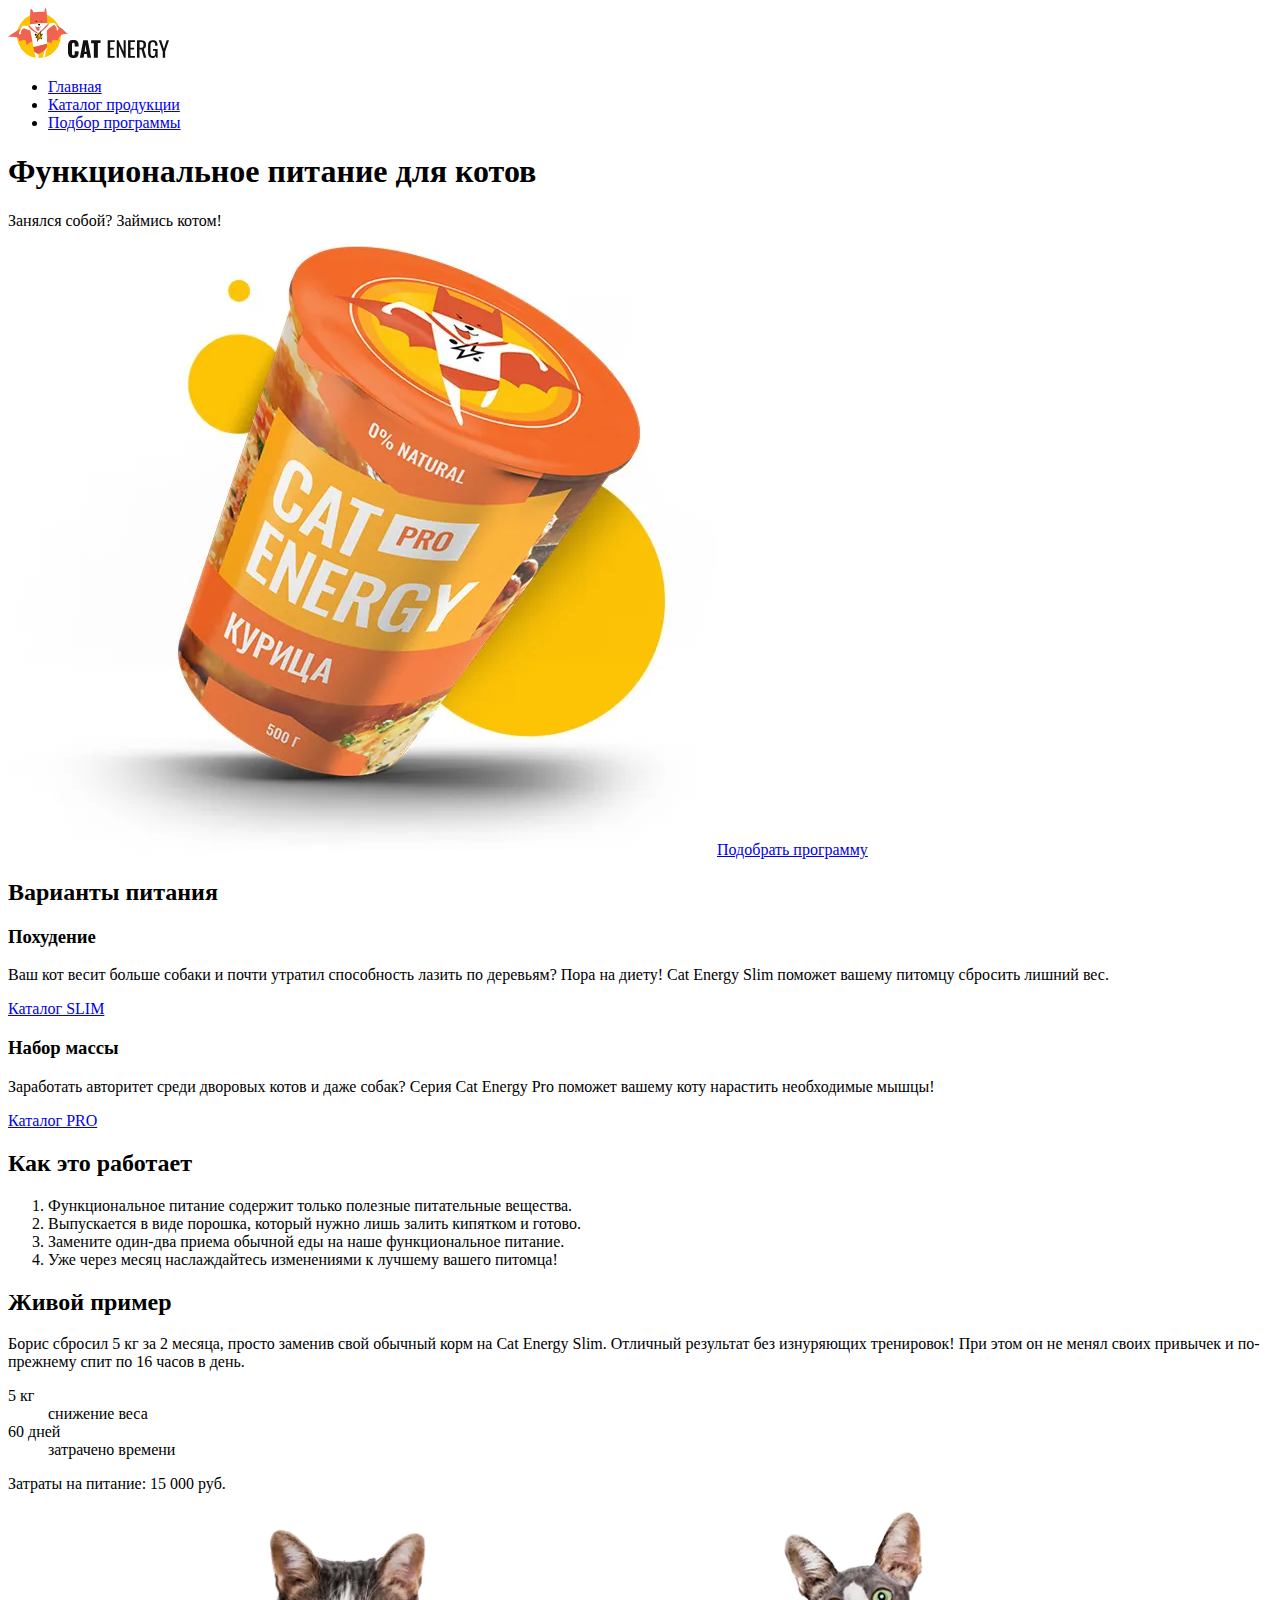
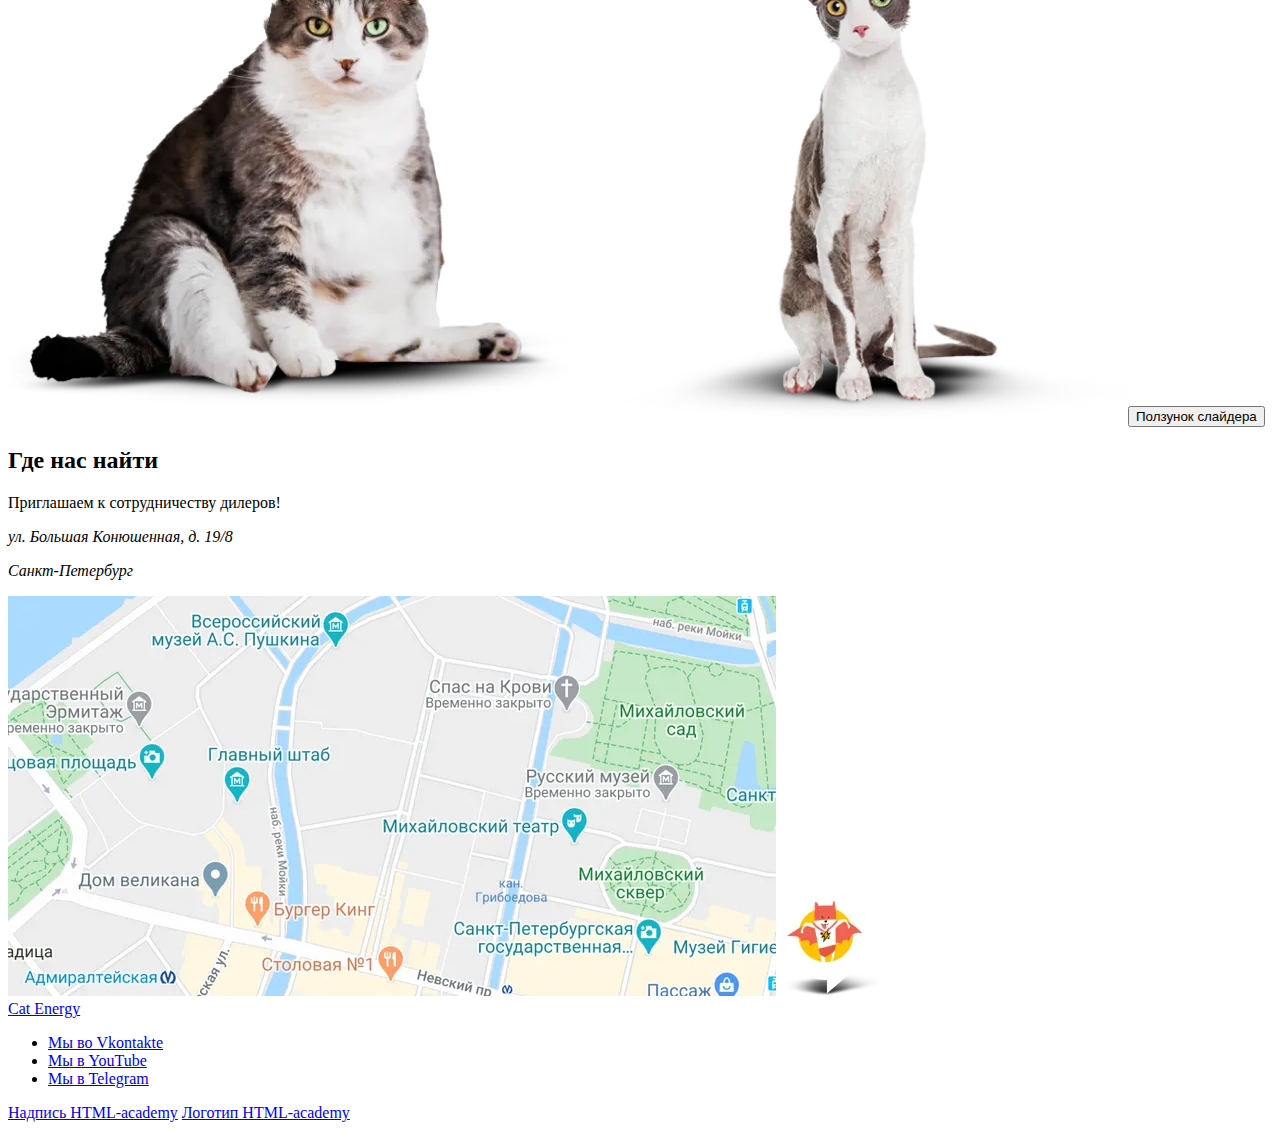
==== commit d4755dd2: "Deploying to gh-pages from @ KseniaTry/2470749-cat-energy-31@28f3596fe9d0a9cee0f11daa0469363c14ed8bf" ====
--- a/12/index.html
+++ b/12/index.html
@@ -1 +1 @@
-<!DOCTYPE html><html class="page" lang="ru"><head><meta charset="UTF-8"><title>Cat Energy</title><meta name="viewport" content="width=device-width,initial-scale=1"><link rel="stylesheet" href="styles/styles.css"><link rel="icon" href="favicon.ico"><link rel="icon" href="favicons/icon.svg" type="image/svg+xml"><link rel="apple-touch-icon" href="favicons/apple-touch-icon.png"><link rel="manifest" href="manifest.webmanifest"><script src="scripts/index.js" defer="defer"></script></head><body class="page__body"><header class="main-header"><div class="main-header__logo logo"><a class="logo__link" href="index.html"><picture><source media="(min-width: 1440px)" width="70" height="59" type="image/svg+xml" srcset="images/index/cat-energy-logo/cat-energy-logo-desktop.svg"><source media="(min-width: 768px)" width="60" height="50" type="image/svg+xml" srcset="images/index/cat-energy-logo/cat-enegry-logo-tablet.svg"><img class="logo__icon" src="images/index/cat-energy-logo/cat-energy-logo-mobile.svg" width="33" height="38" alt="Логотип Cat Energy"></picture></a><a class="logo__link" href="index.html"><picture><source media="(min-width: 1440px)" width="118" height="21" type="image/svg+xml" srcset="images/index/cat-energy-logo-text/cat-energy-logo-text-desktop.svg"><img class="logo__icon-text" src="images/index/cat-energy-logo-text/cat-energy-logo-text-mobile.svg" width="101" height="18" alt="Надпись Cat Energy"></picture></a></div><nav class="main-header__nav main-nav"><ul class="main-nav__list"><li class="main-nav__item"><a class="main-nav__item-link main-nav__item-link--current" href="index.html">Главная</a></li><li class="main-nav__item"><a class="main-nav__item-link" href="catalog.html">Каталог продукции</a></li><li class="main-nav__item"><a class="main-nav__item-link" href="#">Подбор программы</a></li></ul></nav></header><main class="main-container"><section class="hero"><h1 class="hero__title">Функциональное питание для котов</h1><p class="hero__text">Занялся собой? Займись котом!</p><picture><source media="(min-width: 1440px)" width="552" height="499" type="image/webp" srcset="images/index/hero/index-can-desktop@1x.webp, images/index/hero/index-can-desktop@2x.png 2x"><source media="(min-width: 768px)" width="709" height="609" type="image/webp" srcset="images/index/hero/index-can-tablet@1x.webp, images/index/hero/index-can-tablet@2x.webp 2x"><source width="280" height="270" type="image/webp" srcset="images/index/hero/index-can-mobile@1x.webp, images/index/hero/index-can-mobile@2x.webp 2x"><source media="(min-width: 1440px)" width="552" height="499" type="image/png" srcset="images/index/hero/index-can-desktop@1x.png, images/index/hero/index-can-desktop@2x.png 2x"><source media="(min-width: 768px)" width="709" height="609" type="image/jpeg" srcset="images/index/hero/index-can-tablet@1x.jpg, images/index/hero/index-can-tablet@2x.jpg 2x"><img class="hero__image" src="images/index/hero/index-can-mobile@1x.png" width="280" height="270" srcset="images/index/hero/index-can-mobile@2x.png" alt="Фотография банки с кошачьим кормом Cat Energy"></picture><a class="hero__select button button--primary" href="#">Подобрать программу</a></section><section class="offer"><h2 class="visually-hidden">Варианты питания</h2><article class="offer__item"><h3 class="offer__title offer__title--slim">Похудение</h3><p class="offer__description">Ваш кот весит больше собаки и почти утратил способность лазить по деревьям? Пора на диету! Cat Energy Slim поможет вашему питомцу сбросить лишний вес.</p><a class="offer__link" href="#">Каталог SLIM</a></article><article class="offer__item"><h3 class="offer__title offer__title--fit">Набор массы</h3><p class="offer__description">Заработать авторитет среди дворовых котов и даже собак? Серия Cat Energy Pro поможет вашему коту нарастить необходимые мышцы!</p><a class="offer__link" href="#">Каталог PRO</a></article></section><section class="advantages"><h2 class="advantages__title">Как это работает</h2><ol class="advantages__list"><li class="advantages__item advantages__item--leaf">Функциональное питание содержит только полезные питательные вещества.</li><li class="advantages__item advantages__item--water">Выпускается в виде порошка, который нужно лишь залить кипятком и готово.</li><li class="advantages__item advantages__item--eat">Замените один-два приема обычной еды на наше функциональное питание.</li><li class="advantages__item advantages__item--clock">Уже через месяц наслаждайтесь изменениями к лучшему вашего питомца!</li></ol></section><section class="examples"><h2 class="examples__title">Живой пример</h2><p class="examples__text">Борис сбросил 5 кг за 2 месяца, просто заменив свой обычный корм на Cat Energy Slim. Отличный результат без изнуряющих тренировок! При этом он не менял своих привычек и по-прежнему спит по 16 часов в день.</p><dl class="examples__stats"><dt class="examples__number"><span>5</span> кг</dt><dd class="examples__description">снижение веса</dd><dt class="examples__number"><span>60</span> дней</dt><dd class="examples__description">затрачено времени</dd></dl><p class="examples__summary">Затраты на питание: <span>15 000</span> руб.</p><div class="examples__container"><picture><source media="(min-width: 768px)" width="560" height="512" type="image/webp" srcset="images/index/cat-before/cat-before-tablet@1x.webp, images/index/cat-before/cat-before-tablet@2x.webp 2x"><source width="280" height="256" type="image/webp" srcset="images/index/cat-before/cat-before-tablet@1x.webp, images/index/cat-before/cat-before-tablet@2x.webp 2x"><source media="(min-width: 768px)" width="560" height="512" type="image/png" srcset="images/index/cat-before/cat-before-tablet@1x.png, images/index/cat-before/cat-before-tablet@2x.png 2x"><img class="examples__image" src="images/index/cat-before/cat-before-mobile@1x.png" width="280" height="256" srcset="images/index/cat-before/cat-before-mobile@2x.png" alt="Фотография толстого кота"></picture><picture><source media="(min-width: 768px)" width="560" height="512" type="image/webp" srcset="images/index/cat-after/cat-after-tablet@1x.webp, images/index/cat-after/cat-after-tablet@2x.webp 2x"><source width="280" height="256" type="image/webp" srcset="images/index/cat-after/cat-after-tablet@1x.webp, images/index/cat-after/cat-after-tablet@2x.webp 2x"><source media="(min-width: 768px)" width="560" height="512" type="image/png" srcset="images/index/cat-after/cat-after-tablet@1x.png, images/index/cat-after/cat-after-tablet@2x.png 2x"><img class="examples__image" src="images/index/cat-after/cat-after-mobile@1x.png" width="280" height="256" srcset="images/index/cat-after/cat-after-mobile@2x.png" alt="Фотография стройного кота"></picture><button class="examples__switch" type="button"><span class="visually-hidden">Ползунок слайдера</span></button></div></section><section class="location"><h2 class="visually-hidden">Где нас найти</h2><p class="location__text">Приглашаем к сотрудничеству дилеров!</p><address class="location__address">ул. Большая Конюшенная, д. 19/8<p class="location__city">Санкт-Петербург</p></address><div class="location__map-container"><picture><source media="(min-width: 1440px)" width="1440" height="400" type="image/webp" srcset="images/index/map/map-desktop@1x.webp, images/index/map/map-desktop@2x.webp 2x"><source media="(min-width: 768px)" width="768" height="400" type="image/webp" srcset="images/index/map/map-tablet@1x.webp, images/index/map/map-tablet@2x.webp 2x"><source width="320" height="362" type="image/webp" srcset="images/index/map/map-mobile@1x.webp, images/index/map/map-mobile@2x.webp 2x"><source media="(min-width: 1440px)" width="1400" height="400" type="image/png" srcset="images/index/map/map-desktop@1x.png, images/index/map/map-desktop@2x.png 2x"><source media="(min-width: 768px)" width="768" height="400" type="image/png" srcset="images/index/map/map-tablet@1x.png, images/index/map/map-tablet@2x.png 2x"><img class="location__map" src="images/index/map/map-mobile@1x.png" width="320" height="362" srcset="images/index/map/map-mobile@2x.png" alt="Карта с обозначением локации магазина"></picture><picture><source media="(min-width: 768px)" width="113" height="106" type="image/webp" srcset="images/index/map-pin/map-pin-tablet@1x.webp, images/index/map-pin/map-pin-tablet@2x.webp 2x"><source width="57" height="53" type="image/webp" srcset="images/index/map-pin/map-pin-mobile@1x.webp, images/index/map-pin/map-pin-mobile@2x.webp 2x"><source media="(min-width: 768px)" width="113" height="106" type="image/png" srcset="images/index/map-pin/map-pin-tablet@1x.png, images/index/map-pin/map-pin-tablet@2x.png 2x"><img class="location__map-pin-image" src="images/index/map-pin/map-pin-mobile@1x.png" width="57" height="53" srcset="images/index/map-pin/map-pin-mobile@2x.png" alt="Метка расположения магазина на карте"></picture></div></section></main><footer class="main-footer"><a class="main-footer__logo-link logo-text-link" href="#"><span class="visually-hidden">Cat Energy</span></a><ul class="main-footer__social-list social-list"><li class="social-list__item"><a class="social-list__link social-list__link--vkontakte" href="https://vk.com/htmlacademy"><span class="visually-hidden">Мы во Vkontakte</span></a></li><li class="social-list__item"><a class="social-list__link social-list__link--youtube" href="https://www.youtube.com/user/htmlacademyru"><span class="visually-hidden">Мы в YouTube</span></a></li><li class="social-list__item"><a class="social-list__link social-list__link--telegram" href="https://t.me/htmlacademy"><span class="visually-hidden">Мы в Telegram</span></a></li></ul><div class="main-footer__developer developer-logo"><a class="developer-logo__link developer-logo__link--logo-title" href="#"><span class="visually-hidden">Надпись HTML-academy</span></a> <a class="developer-logo__link developer-logo__link--logo-image" href="#"><span class="visually-hidden">Логотип HTML-academy</span></a></div></footer></body></html>+<!DOCTYPE html><html class="page" lang="ru"><head><meta charset="UTF-8"><title>Cat Energy</title><meta name="viewport" content="width=device-width,initial-scale=1"><link rel="stylesheet" href="styles/styles.css"><link rel="icon" href="favicon.ico"><link rel="icon" href="favicons/icon.svg" type="image/svg+xml"><link rel="apple-touch-icon" href="favicons/apple-touch-icon.png"><link rel="manifest" href="manifest.webmanifest"><script src="scripts/index.js" defer="defer"></script></head><body class="page__body"><header class="main-header"><div class="main-header__logo logo"><a class="logo__link" href="index.html"><picture><source media="(min-width: 1440px)" width="70" height="59" type="image/svg+xml" srcset="images/index/cat-energy-logo/cat-energy-logo-desktop.svg"><source media="(min-width: 768px)" width="60" height="50" type="image/svg+xml" srcset="images/index/cat-energy-logo/cat-enegry-logo-tablet.svg"><img class="logo__icon" src="images/index/cat-energy-logo/cat-energy-logo-mobile.svg" width="33" height="38" alt="Логотип Cat Energy"></picture></a><a class="logo__link" href="index.html"><picture><source media="(min-width: 1440px)" width="118" height="21" type="image/svg+xml" srcset="images/index/cat-energy-logo-text/cat-energy-logo-text-desktop.svg"><img class="logo__icon-text" src="images/index/cat-energy-logo-text/cat-energy-logo-text-mobile.svg" width="101" height="18" alt="Надпись Cat Energy"></picture></a></div><nav class="main-header__nav main-nav"><ul class="main-nav__list"><li class="main-nav__item"><a class="main-nav__item-link main-nav__item-link--current" href="index.html">Главная</a></li><li class="main-nav__item"><a class="main-nav__item-link" href="catalog.html">Каталог продукции</a></li><li class="main-nav__item"><a class="main-nav__item-link" href="#">Подбор программы</a></li></ul></nav></header><main class="main-container"><section class="hero"><h1 class="hero__title">Функциональное питание для котов</h1><p class="hero__text">Занялся собой? Займись котом!</p><picture><source media="(min-width: 1440px)" width="552" height="499" type="image/webp" srcset="images/index/hero/index-can-desktop@1x.webp, images/index/hero/index-can-desktop@2x.png 2x"><source media="(min-width: 768px)" width="709" height="609" type="image/webp" srcset="images/index/hero/index-can-tablet@1x.webp, images/index/hero/index-can-tablet@2x.webp 2x"><source width="280" height="270" type="image/webp" srcset="images/index/hero/index-can-mobile@1x.webp, images/index/hero/index-can-mobile@2x.webp 2x"><source media="(min-width: 1440px)" width="552" height="499" type="image/png" srcset="images/index/hero/index-can-desktop@1x.png, images/index/hero/index-can-desktop@2x.png 2x"><source media="(min-width: 768px)" width="709" height="609" type="image/jpeg" srcset="images/index/hero/index-can-tablet@1x.jpg, images/index/hero/index-can-tablet@2x.jpg 2x"><img class="hero__image" src="images/index/hero/index-can-mobile@1x.png" width="280" height="270" srcset="images/index/hero/index-can-mobile@2x.png" alt="Фотография банки с кошачьим кормом Cat Energy"></picture><a class="hero__select button button--primary button--big" href="#">Подобрать программу</a></section><section class="offer"><h2 class="visually-hidden">Варианты питания</h2><article class="offer__item"><h3 class="offer__title offer__title--slim">Похудение</h3><p class="offer__description">Ваш кот весит больше собаки и почти утратил способность лазить по деревьям? Пора на диету! Cat Energy Slim поможет вашему питомцу сбросить лишний вес.</p><a class="offer__link" href="#">Каталог SLIM</a></article><article class="offer__item"><h3 class="offer__title offer__title--fit">Набор массы</h3><p class="offer__description">Заработать авторитет среди дворовых котов и даже собак? Серия Cat Energy Pro поможет вашему коту нарастить необходимые мышцы!</p><a class="offer__link" href="#">Каталог PRO</a></article></section><section class="advantages"><h2 class="advantages__title">Как это работает</h2><ol class="advantages__list"><li class="advantages__item advantages__item--leaf">Функциональное питание содержит только полезные питательные вещества.</li><li class="advantages__item advantages__item--water">Выпускается в виде порошка, который нужно лишь залить кипятком и готово.</li><li class="advantages__item advantages__item--eat">Замените один-два приема обычной еды на наше функциональное питание.</li><li class="advantages__item advantages__item--clock">Уже через месяц наслаждайтесь изменениями к лучшему вашего питомца!</li></ol></section><section class="examples"><h2 class="examples__title">Живой пример</h2><p class="examples__text">Борис сбросил 5 кг за 2 месяца, просто заменив свой обычный корм на Cat Energy Slim. Отличный результат без изнуряющих тренировок! При этом он не менял своих привычек и по-прежнему спит по 16 часов в день.</p><dl class="examples__stats"><dt class="examples__number"><span>5</span> кг</dt><dd class="examples__description">снижение веса</dd><dt class="examples__number"><span>60</span> дней</dt><dd class="examples__description">затрачено времени</dd></dl><p class="examples__summary">Затраты на питание: <span>15 000</span> руб.</p><div class="examples__container"><picture><source media="(min-width: 768px)" width="560" height="512" type="image/webp" srcset="images/index/cat-before/cat-before-tablet@1x.webp, images/index/cat-before/cat-before-tablet@2x.webp 2x"><source width="280" height="256" type="image/webp" srcset="images/index/cat-before/cat-before-tablet@1x.webp, images/index/cat-before/cat-before-tablet@2x.webp 2x"><source media="(min-width: 768px)" width="560" height="512" type="image/png" srcset="images/index/cat-before/cat-before-tablet@1x.png, images/index/cat-before/cat-before-tablet@2x.png 2x"><img class="examples__image" src="images/index/cat-before/cat-before-mobile@1x.png" width="280" height="256" srcset="images/index/cat-before/cat-before-mobile@2x.png" alt="Фотография толстого кота"></picture><picture><source media="(min-width: 768px)" width="560" height="512" type="image/webp" srcset="images/index/cat-after/cat-after-tablet@1x.webp, images/index/cat-after/cat-after-tablet@2x.webp 2x"><source width="280" height="256" type="image/webp" srcset="images/index/cat-after/cat-after-tablet@1x.webp, images/index/cat-after/cat-after-tablet@2x.webp 2x"><source media="(min-width: 768px)" width="560" height="512" type="image/png" srcset="images/index/cat-after/cat-after-tablet@1x.png, images/index/cat-after/cat-after-tablet@2x.png 2x"><img class="examples__image" src="images/index/cat-after/cat-after-mobile@1x.png" width="280" height="256" srcset="images/index/cat-after/cat-after-mobile@2x.png" alt="Фотография стройного кота"></picture><button class="examples__switch" type="button"><span class="visually-hidden">Ползунок слайдера</span></button></div></section><section class="location"><h2 class="visually-hidden">Где нас найти</h2><p class="location__text">Приглашаем к сотрудничеству дилеров!</p><address class="location__address">ул. Большая Конюшенная, д. 19/8<p class="location__city">Санкт-Петербург</p></address><div class="location__map-container"><picture><source media="(min-width: 1440px)" width="1440" height="400" type="image/webp" srcset="images/index/map/map-desktop@1x.webp, images/index/map/map-desktop@2x.webp 2x"><source media="(min-width: 768px)" width="768" height="400" type="image/webp" srcset="images/index/map/map-tablet@1x.webp, images/index/map/map-tablet@2x.webp 2x"><source width="320" height="362" type="image/webp" srcset="images/index/map/map-mobile@1x.webp, images/index/map/map-mobile@2x.webp 2x"><source media="(min-width: 1440px)" width="1400" height="400" type="image/png" srcset="images/index/map/map-desktop@1x.png, images/index/map/map-desktop@2x.png 2x"><source media="(min-width: 768px)" width="768" height="400" type="image/png" srcset="images/index/map/map-tablet@1x.png, images/index/map/map-tablet@2x.png 2x"><img class="location__map" src="images/index/map/map-mobile@1x.png" width="320" height="362" srcset="images/index/map/map-mobile@2x.png" alt="Карта с обозначением локации магазина"></picture><picture><source media="(min-width: 768px)" width="113" height="106" type="image/webp" srcset="images/index/map-pin/map-pin-tablet@1x.webp, images/index/map-pin/map-pin-tablet@2x.webp 2x"><source width="57" height="53" type="image/webp" srcset="images/index/map-pin/map-pin-mobile@1x.webp, images/index/map-pin/map-pin-mobile@2x.webp 2x"><source media="(min-width: 768px)" width="113" height="106" type="image/png" srcset="images/index/map-pin/map-pin-tablet@1x.png, images/index/map-pin/map-pin-tablet@2x.png 2x"><img class="location__map-pin-image" src="images/index/map-pin/map-pin-mobile@1x.png" width="57" height="53" srcset="images/index/map-pin/map-pin-mobile@2x.png" alt="Метка расположения магазина на карте"></picture></div></section></main><footer class="main-footer"><a class="main-footer__logo-link logo-text-link" href="#"><span class="visually-hidden">Cat Energy</span></a><ul class="main-footer__social-list social-list"><li class="social-list__item"><a class="social-list__link social-list__link--vkontakte" href="https://vk.com/htmlacademy"><span class="visually-hidden">Мы во Vkontakte</span></a></li><li class="social-list__item"><a class="social-list__link social-list__link--youtube" href="https://www.youtube.com/user/htmlacademyru"><span class="visually-hidden">Мы в YouTube</span></a></li><li class="social-list__item"><a class="social-list__link social-list__link--telegram" href="https://t.me/htmlacademy"><span class="visually-hidden">Мы в Telegram</span></a></li></ul><div class="main-footer__developer developer-logo"><a class="developer-logo__link developer-logo__link--logo-title" href="#"><span class="visually-hidden">Надпись HTML-academy</span></a> <a class="developer-logo__link developer-logo__link--logo-image" href="#"><span class="visually-hidden">Логотип HTML-academy</span></a></div></footer></body></html>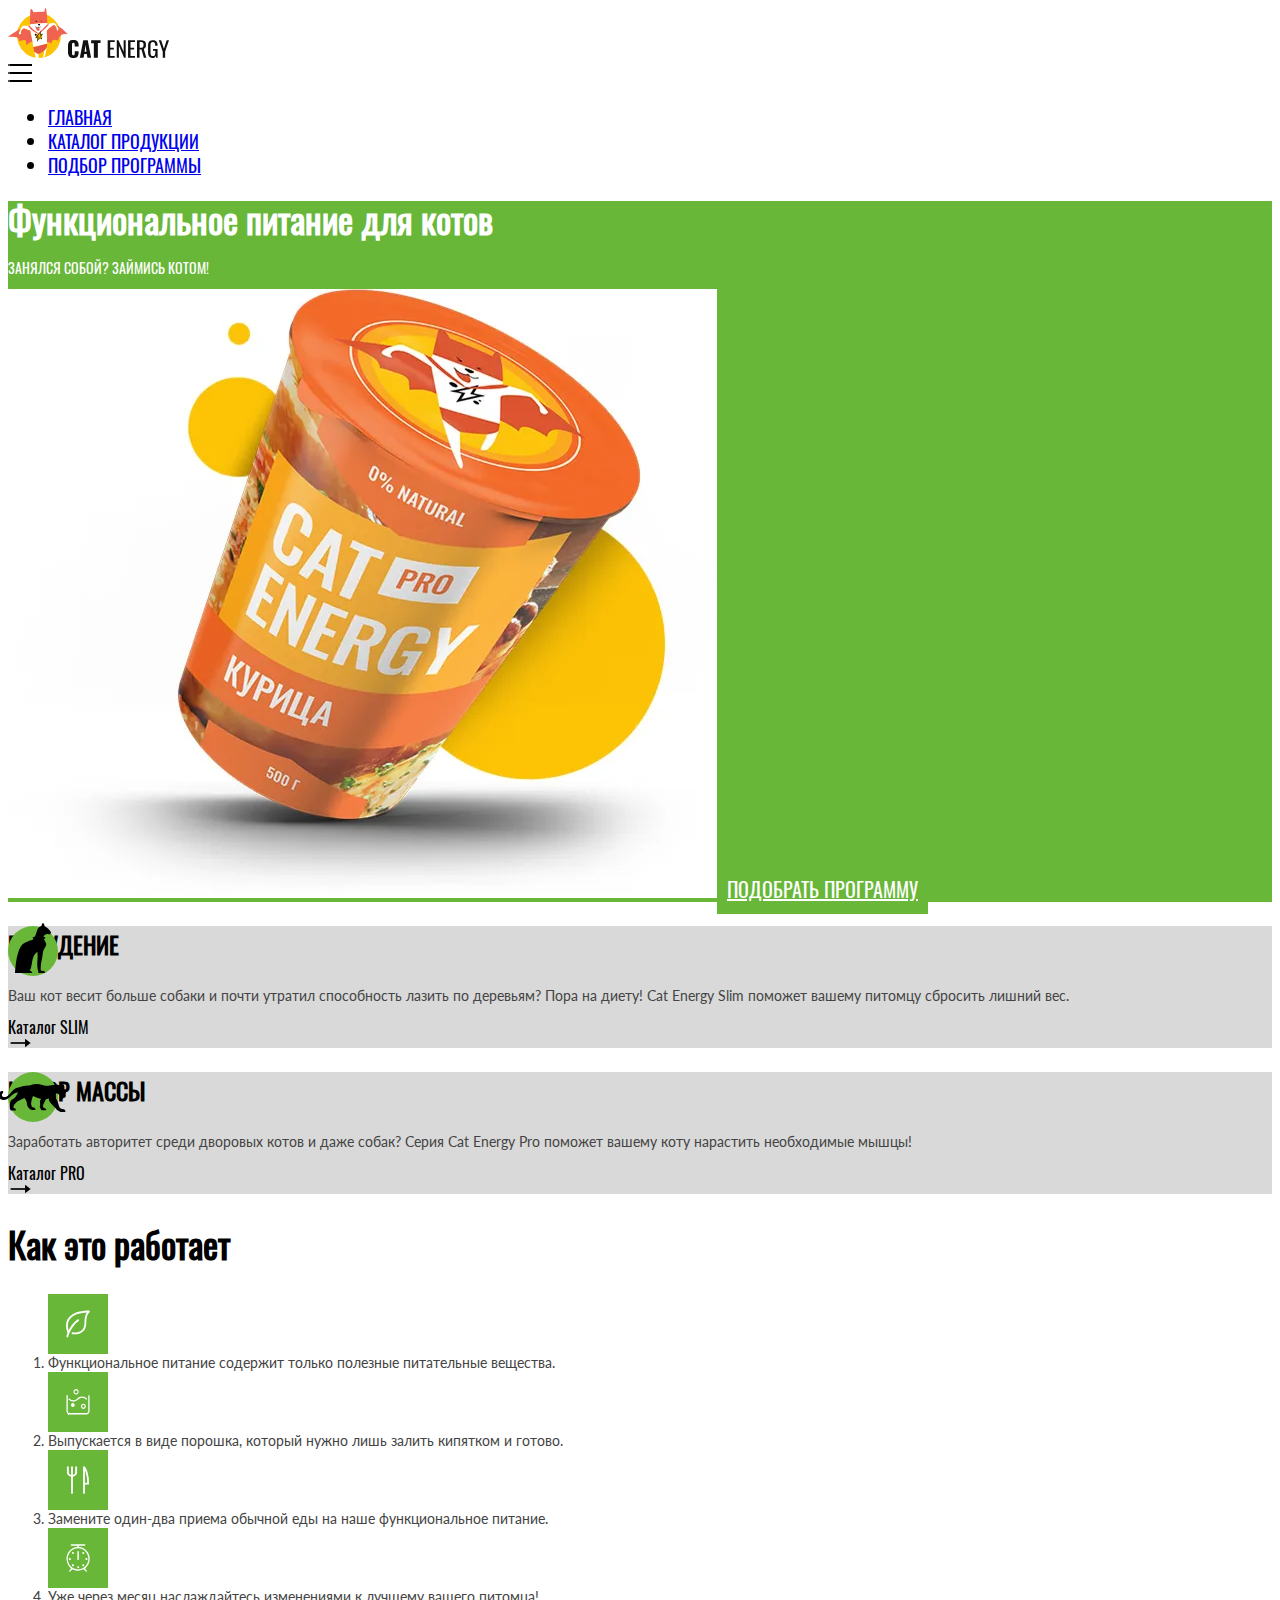
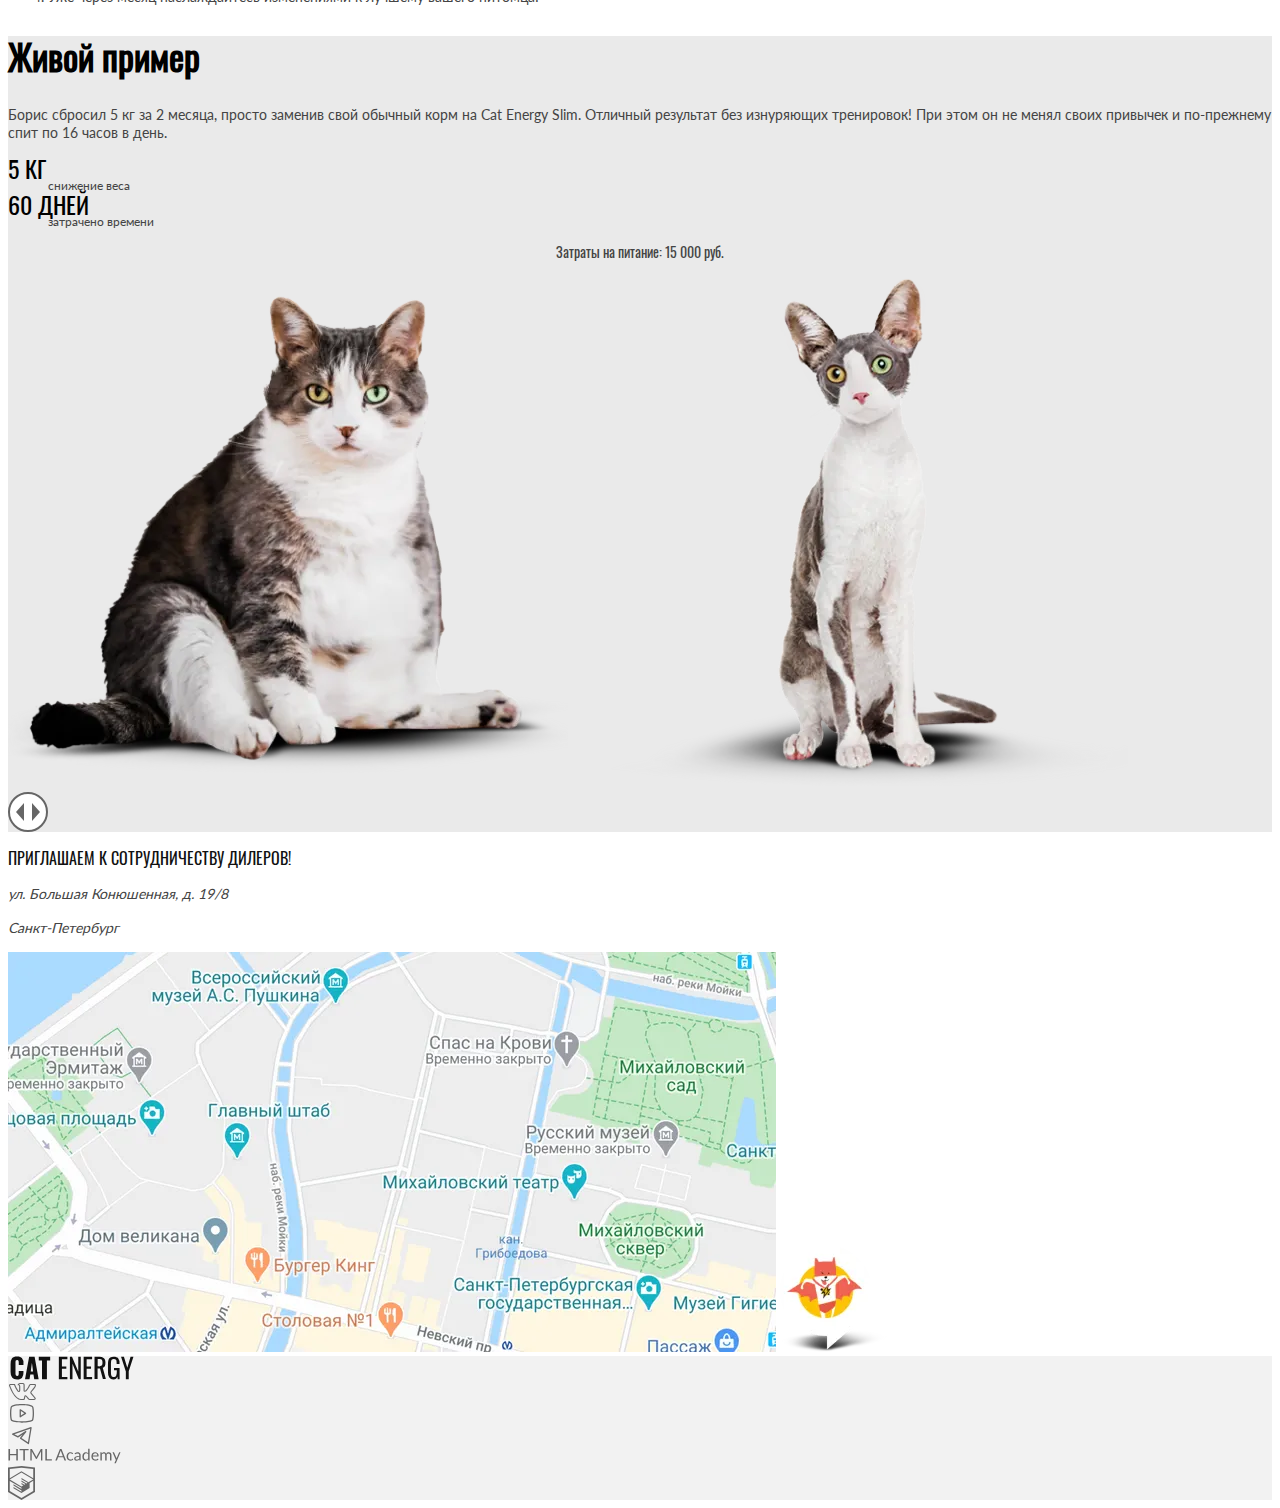
==== commit c92cbc25: "Deploying to gh-pages from @ KseniaTry/2470749-cat-energy-31@28f3596fe9d0a9cee0f11daa0469363c14ed8bf" ====
--- a/12/index.html
+++ b/12/index.html
@@ -1 +1 @@
-<!DOCTYPE html><html class="page" lang="ru"><head><meta charset="UTF-8"><title>Cat Energy</title><meta name="viewport" content="width=device-width,initial-scale=1"><link rel="stylesheet" href="styles/styles.css"><link rel="icon" href="favicon.ico"><link rel="icon" href="favicons/icon.svg" type="image/svg+xml"><link rel="apple-touch-icon" href="favicons/apple-touch-icon.png"><link rel="manifest" href="manifest.webmanifest"><script src="scripts/index.js" defer="defer"></script></head><body class="page__body"><header class="main-header"><div class="main-header__logo logo"><a class="logo__link" href="index.html"><picture><source media="(min-width: 1440px)" width="70" height="59" type="image/svg+xml" srcset="images/index/cat-energy-logo/cat-energy-logo-desktop.svg"><source media="(min-width: 768px)" width="60" height="50" type="image/svg+xml" srcset="images/index/cat-energy-logo/cat-enegry-logo-tablet.svg"><img class="logo__icon" src="images/index/cat-energy-logo/cat-energy-logo-mobile.svg" width="33" height="38" alt="Логотип Cat Energy"></picture></a><a class="logo__link" href="index.html"><picture><source media="(min-width: 1440px)" width="118" height="21" type="image/svg+xml" srcset="images/index/cat-energy-logo-text/cat-energy-logo-text-desktop.svg"><img class="logo__icon-text" src="images/index/cat-energy-logo-text/cat-energy-logo-text-mobile.svg" width="101" height="18" alt="Надпись Cat Energy"></picture></a></div><nav class="main-header__nav main-nav"><ul class="main-nav__list"><li class="main-nav__item"><a class="main-nav__item-link main-nav__item-link--current" href="index.html">Главная</a></li><li class="main-nav__item"><a class="main-nav__item-link" href="catalog.html">Каталог продукции</a></li><li class="main-nav__item"><a class="main-nav__item-link" href="#">Подбор программы</a></li></ul></nav></header><main class="main-container"><section class="hero"><h1 class="hero__title">Функциональное питание для котов</h1><p class="hero__text">Занялся собой? Займись котом!</p><picture><source media="(min-width: 1440px)" width="552" height="499" type="image/webp" srcset="images/index/hero/index-can-desktop@1x.webp, images/index/hero/index-can-desktop@2x.png 2x"><source media="(min-width: 768px)" width="709" height="609" type="image/webp" srcset="images/index/hero/index-can-tablet@1x.webp, images/index/hero/index-can-tablet@2x.webp 2x"><source width="280" height="270" type="image/webp" srcset="images/index/hero/index-can-mobile@1x.webp, images/index/hero/index-can-mobile@2x.webp 2x"><source media="(min-width: 1440px)" width="552" height="499" type="image/png" srcset="images/index/hero/index-can-desktop@1x.png, images/index/hero/index-can-desktop@2x.png 2x"><source media="(min-width: 768px)" width="709" height="609" type="image/jpeg" srcset="images/index/hero/index-can-tablet@1x.jpg, images/index/hero/index-can-tablet@2x.jpg 2x"><img class="hero__image" src="images/index/hero/index-can-mobile@1x.png" width="280" height="270" srcset="images/index/hero/index-can-mobile@2x.png" alt="Фотография банки с кошачьим кормом Cat Energy"></picture><a class="hero__select button button--primary button--big" href="#">Подобрать программу</a></section><section class="offer"><h2 class="visually-hidden">Варианты питания</h2><article class="offer__item"><h3 class="offer__title offer__title--slim">Похудение</h3><p class="offer__description">Ваш кот весит больше собаки и почти утратил способность лазить по деревьям? Пора на диету! Cat Energy Slim поможет вашему питомцу сбросить лишний вес.</p><a class="offer__link" href="#">Каталог SLIM</a></article><article class="offer__item"><h3 class="offer__title offer__title--fit">Набор массы</h3><p class="offer__description">Заработать авторитет среди дворовых котов и даже собак? Серия Cat Energy Pro поможет вашему коту нарастить необходимые мышцы!</p><a class="offer__link" href="#">Каталог PRO</a></article></section><section class="advantages"><h2 class="advantages__title">Как это работает</h2><ol class="advantages__list"><li class="advantages__item advantages__item--leaf">Функциональное питание содержит только полезные питательные вещества.</li><li class="advantages__item advantages__item--water">Выпускается в виде порошка, который нужно лишь залить кипятком и готово.</li><li class="advantages__item advantages__item--eat">Замените один-два приема обычной еды на наше функциональное питание.</li><li class="advantages__item advantages__item--clock">Уже через месяц наслаждайтесь изменениями к лучшему вашего питомца!</li></ol></section><section class="examples"><h2 class="examples__title">Живой пример</h2><p class="examples__text">Борис сбросил 5 кг за 2 месяца, просто заменив свой обычный корм на Cat Energy Slim. Отличный результат без изнуряющих тренировок! При этом он не менял своих привычек и по-прежнему спит по 16 часов в день.</p><dl class="examples__stats"><dt class="examples__number"><span>5</span> кг</dt><dd class="examples__description">снижение веса</dd><dt class="examples__number"><span>60</span> дней</dt><dd class="examples__description">затрачено времени</dd></dl><p class="examples__summary">Затраты на питание: <span>15 000</span> руб.</p><div class="examples__container"><picture><source media="(min-width: 768px)" width="560" height="512" type="image/webp" srcset="images/index/cat-before/cat-before-tablet@1x.webp, images/index/cat-before/cat-before-tablet@2x.webp 2x"><source width="280" height="256" type="image/webp" srcset="images/index/cat-before/cat-before-tablet@1x.webp, images/index/cat-before/cat-before-tablet@2x.webp 2x"><source media="(min-width: 768px)" width="560" height="512" type="image/png" srcset="images/index/cat-before/cat-before-tablet@1x.png, images/index/cat-before/cat-before-tablet@2x.png 2x"><img class="examples__image" src="images/index/cat-before/cat-before-mobile@1x.png" width="280" height="256" srcset="images/index/cat-before/cat-before-mobile@2x.png" alt="Фотография толстого кота"></picture><picture><source media="(min-width: 768px)" width="560" height="512" type="image/webp" srcset="images/index/cat-after/cat-after-tablet@1x.webp, images/index/cat-after/cat-after-tablet@2x.webp 2x"><source width="280" height="256" type="image/webp" srcset="images/index/cat-after/cat-after-tablet@1x.webp, images/index/cat-after/cat-after-tablet@2x.webp 2x"><source media="(min-width: 768px)" width="560" height="512" type="image/png" srcset="images/index/cat-after/cat-after-tablet@1x.png, images/index/cat-after/cat-after-tablet@2x.png 2x"><img class="examples__image" src="images/index/cat-after/cat-after-mobile@1x.png" width="280" height="256" srcset="images/index/cat-after/cat-after-mobile@2x.png" alt="Фотография стройного кота"></picture><button class="examples__switch" type="button"><span class="visually-hidden">Ползунок слайдера</span></button></div></section><section class="location"><h2 class="visually-hidden">Где нас найти</h2><p class="location__text">Приглашаем к сотрудничеству дилеров!</p><address class="location__address">ул. Большая Конюшенная, д. 19/8<p class="location__city">Санкт-Петербург</p></address><div class="location__map-container"><picture><source media="(min-width: 1440px)" width="1440" height="400" type="image/webp" srcset="images/index/map/map-desktop@1x.webp, images/index/map/map-desktop@2x.webp 2x"><source media="(min-width: 768px)" width="768" height="400" type="image/webp" srcset="images/index/map/map-tablet@1x.webp, images/index/map/map-tablet@2x.webp 2x"><source width="320" height="362" type="image/webp" srcset="images/index/map/map-mobile@1x.webp, images/index/map/map-mobile@2x.webp 2x"><source media="(min-width: 1440px)" width="1400" height="400" type="image/png" srcset="images/index/map/map-desktop@1x.png, images/index/map/map-desktop@2x.png 2x"><source media="(min-width: 768px)" width="768" height="400" type="image/png" srcset="images/index/map/map-tablet@1x.png, images/index/map/map-tablet@2x.png 2x"><img class="location__map" src="images/index/map/map-mobile@1x.png" width="320" height="362" srcset="images/index/map/map-mobile@2x.png" alt="Карта с обозначением локации магазина"></picture><picture><source media="(min-width: 768px)" width="113" height="106" type="image/webp" srcset="images/index/map-pin/map-pin-tablet@1x.webp, images/index/map-pin/map-pin-tablet@2x.webp 2x"><source width="57" height="53" type="image/webp" srcset="images/index/map-pin/map-pin-mobile@1x.webp, images/index/map-pin/map-pin-mobile@2x.webp 2x"><source media="(min-width: 768px)" width="113" height="106" type="image/png" srcset="images/index/map-pin/map-pin-tablet@1x.png, images/index/map-pin/map-pin-tablet@2x.png 2x"><img class="location__map-pin-image" src="images/index/map-pin/map-pin-mobile@1x.png" width="57" height="53" srcset="images/index/map-pin/map-pin-mobile@2x.png" alt="Метка расположения магазина на карте"></picture></div></section></main><footer class="main-footer"><a class="main-footer__logo-link logo-text-link" href="#"><span class="visually-hidden">Cat Energy</span></a><ul class="main-footer__social-list social-list"><li class="social-list__item"><a class="social-list__link social-list__link--vkontakte" href="https://vk.com/htmlacademy"><span class="visually-hidden">Мы во Vkontakte</span></a></li><li class="social-list__item"><a class="social-list__link social-list__link--youtube" href="https://www.youtube.com/user/htmlacademyru"><span class="visually-hidden">Мы в YouTube</span></a></li><li class="social-list__item"><a class="social-list__link social-list__link--telegram" href="https://t.me/htmlacademy"><span class="visually-hidden">Мы в Telegram</span></a></li></ul><div class="main-footer__developer developer-logo"><a class="developer-logo__link developer-logo__link--logo-title" href="#"><span class="visually-hidden">Надпись HTML-academy</span></a> <a class="developer-logo__link developer-logo__link--logo-image" href="#"><span class="visually-hidden">Логотип HTML-academy</span></a></div></footer></body></html>+<!DOCTYPE html><html class="page" lang="ru"><head><meta charset="UTF-8"><title>Cat Energy</title><meta name="viewport" content="width=device-width,initial-scale=1"><link rel="stylesheet" href="styles/styles.css"><link rel="icon" href="favicon.ico"><link rel="icon" href="favicons/icon.svg" type="image/svg+xml"><link rel="apple-touch-icon" href="favicons/apple-touch-icon.png"><link rel="manifest" href="manifest.webmanifest"><script src="scripts/index.js" defer="defer"></script></head><body class="page__body"><header class="main-header"><div class="main-header__logo logo"><a class="logo__link" href="index.html"><picture><source media="(min-width: 1440px)" width="70" height="59" type="image/svg+xml" srcset="images/index/cat-energy-logo/cat-energy-logo-desktop.svg"><source media="(min-width: 768px)" width="60" height="50" type="image/svg+xml" srcset="images/index/cat-energy-logo/cat-enegry-logo-tablet.svg"><img class="logo__icon" src="images/index/cat-energy-logo/cat-energy-logo-mobile.svg" width="33" height="38" alt="Логотип Cat Energy"></picture></a><a class="logo__link" href="index.html"><picture><source media="(min-width: 1440px)" width="118" height="21" type="image/svg+xml" srcset="images/index/cat-energy-logo-text/cat-energy-logo-text-desktop.svg"><img class="logo__icon-text" src="images/index/cat-energy-logo-text/cat-energy-logo-text-mobile.svg" width="101" height="18" alt="Надпись Cat Energy"></picture></a></div><nav class="main-header__nav main-nav"><button class="main-nav__toggle" type="button"><span class="visually-hidden">Открыть меню</span></button><ul class="main-nav__list"><li class="main-nav__item"><a class="main-nav__item-link main-nav__item-link--current" href="index.html">Главная</a></li><li class="main-nav__item"><a class="main-nav__item-link" href="catalog.html">Каталог продукции</a></li><li class="main-nav__item"><a class="main-nav__item-link" href="#">Подбор программы</a></li></ul></nav></header><main class="main-container"><section class="hero"><h1 class="hero__title">Функциональное питание для котов</h1><p class="hero__text">Занялся собой? Займись котом!</p><picture><source media="(min-width: 1440px)" width="552" height="499" type="image/webp" srcset="images/index/hero/index-can-desktop@1x.webp, images/index/hero/index-can-desktop@2x.png 2x"><source media="(min-width: 768px)" width="709" height="609" type="image/webp" srcset="images/index/hero/index-can-tablet@1x.webp, images/index/hero/index-can-tablet@2x.webp 2x"><source width="280" height="270" type="image/webp" srcset="images/index/hero/index-can-mobile@1x.webp, images/index/hero/index-can-mobile@2x.webp 2x"><source media="(min-width: 1440px)" width="552" height="499" type="image/png" srcset="images/index/hero/index-can-desktop@1x.png, images/index/hero/index-can-desktop@2x.png 2x"><source media="(min-width: 768px)" width="709" height="609" type="image/jpeg" srcset="images/index/hero/index-can-tablet@1x.jpg, images/index/hero/index-can-tablet@2x.jpg 2x"><img class="hero__image" src="images/index/hero/index-can-mobile@1x.png" width="280" height="270" srcset="images/index/hero/index-can-mobile@2x.png" alt="Фотография банки с кошачьим кормом Cat Energy"></picture><a class="hero__select button button--primary button--big" href="#">Подобрать программу</a></section><section class="offer"><h2 class="visually-hidden">Варианты питания</h2><article class="offer__item"><h3 class="offer__title offer__title--slim">Похудение</h3><p class="offer__description">Ваш кот весит больше собаки и почти утратил способность лазить по деревьям? Пора на диету! Cat Energy Slim поможет вашему питомцу сбросить лишний вес.</p><a class="offer__link" href="#">Каталог SLIM</a></article><article class="offer__item"><h3 class="offer__title offer__title--fit">Набор массы</h3><p class="offer__description">Заработать авторитет среди дворовых котов и даже собак? Серия Cat Energy Pro поможет вашему коту нарастить необходимые мышцы!</p><a class="offer__link" href="#">Каталог PRO</a></article></section><section class="advantages"><h2 class="advantages__title">Как это работает</h2><ol class="advantages__list"><li class="advantages__item advantages__item--leaf">Функциональное питание содержит только полезные питательные вещества.</li><li class="advantages__item advantages__item--water">Выпускается в виде порошка, который нужно лишь залить кипятком и готово.</li><li class="advantages__item advantages__item--eat">Замените один-два приема обычной еды на наше функциональное питание.</li><li class="advantages__item advantages__item--clock">Уже через месяц наслаждайтесь изменениями к лучшему вашего питомца!</li></ol></section><section class="examples"><h2 class="examples__title">Живой пример</h2><p class="examples__text">Борис сбросил 5 кг за 2 месяца, просто заменив свой обычный корм на Cat Energy Slim. Отличный результат без изнуряющих тренировок! При этом он не менял своих привычек и по-прежнему спит по 16 часов в день.</p><dl class="examples__stats"><dt class="examples__number"><span>5</span> кг</dt><dd class="examples__description">снижение веса</dd><dt class="examples__number"><span>60</span> дней</dt><dd class="examples__description">затрачено времени</dd></dl><p class="examples__summary">Затраты на питание: <span>15 000</span> руб.</p><div class="examples__container"><picture><source media="(min-width: 768px)" width="560" height="512" type="image/webp" srcset="images/index/cat-before/cat-before-tablet@1x.webp, images/index/cat-before/cat-before-tablet@2x.webp 2x"><source width="280" height="256" type="image/webp" srcset="images/index/cat-before/cat-before-tablet@1x.webp, images/index/cat-before/cat-before-tablet@2x.webp 2x"><source media="(min-width: 768px)" width="560" height="512" type="image/png" srcset="images/index/cat-before/cat-before-tablet@1x.png, images/index/cat-before/cat-before-tablet@2x.png 2x"><img class="examples__image" src="images/index/cat-before/cat-before-mobile@1x.png" width="280" height="256" srcset="images/index/cat-before/cat-before-mobile@2x.png" alt="Фотография толстого кота"></picture><picture><source media="(min-width: 768px)" width="560" height="512" type="image/webp" srcset="images/index/cat-after/cat-after-tablet@1x.webp, images/index/cat-after/cat-after-tablet@2x.webp 2x"><source width="280" height="256" type="image/webp" srcset="images/index/cat-after/cat-after-tablet@1x.webp, images/index/cat-after/cat-after-tablet@2x.webp 2x"><source media="(min-width: 768px)" width="560" height="512" type="image/png" srcset="images/index/cat-after/cat-after-tablet@1x.png, images/index/cat-after/cat-after-tablet@2x.png 2x"><img class="examples__image" src="images/index/cat-after/cat-after-mobile@1x.png" width="280" height="256" srcset="images/index/cat-after/cat-after-mobile@2x.png" alt="Фотография стройного кота"></picture><button class="examples__switch" type="button"><span class="visually-hidden">Ползунок слайдера</span></button></div></section><section class="location"><h2 class="visually-hidden">Где нас найти</h2><p class="location__text">Приглашаем к сотрудничеству дилеров!</p><address class="location__address">ул. Большая Конюшенная, д. 19/8<p class="location__city">Санкт-Петербург</p></address><div class="location__map-container"><picture><source media="(min-width: 1440px)" width="1440" height="400" type="image/webp" srcset="images/index/map/map-desktop@1x.webp, images/index/map/map-desktop@2x.webp 2x"><source media="(min-width: 768px)" width="768" height="400" type="image/webp" srcset="images/index/map/map-tablet@1x.webp, images/index/map/map-tablet@2x.webp 2x"><source width="320" height="362" type="image/webp" srcset="images/index/map/map-mobile@1x.webp, images/index/map/map-mobile@2x.webp 2x"><source media="(min-width: 1440px)" width="1400" height="400" type="image/png" srcset="images/index/map/map-desktop@1x.png, images/index/map/map-desktop@2x.png 2x"><source media="(min-width: 768px)" width="768" height="400" type="image/png" srcset="images/index/map/map-tablet@1x.png, images/index/map/map-tablet@2x.png 2x"><img class="location__map" src="images/index/map/map-mobile@1x.png" width="320" height="362" srcset="images/index/map/map-mobile@2x.png" alt="Карта с обозначением локации магазина"></picture><picture><source media="(min-width: 768px)" width="113" height="106" type="image/webp" srcset="images/index/map-pin/map-pin-tablet@1x.webp, images/index/map-pin/map-pin-tablet@2x.webp 2x"><source width="57" height="53" type="image/webp" srcset="images/index/map-pin/map-pin-mobile@1x.webp, images/index/map-pin/map-pin-mobile@2x.webp 2x"><source media="(min-width: 768px)" width="113" height="106" type="image/png" srcset="images/index/map-pin/map-pin-tablet@1x.png, images/index/map-pin/map-pin-tablet@2x.png 2x"><img class="location__map-pin-image" src="images/index/map-pin/map-pin-mobile@1x.png" width="57" height="53" srcset="images/index/map-pin/map-pin-mobile@2x.png" alt="Метка расположения магазина на карте"></picture></div></section></main><footer class="main-footer"><a class="main-footer__logo-link logo-text-link" href="#"><span class="visually-hidden">Cat Energy</span></a><ul class="main-footer__social-list social-list"><li class="social-list__item"><a class="social-list__link social-list__link--vkontakte" href="https://vk.com/htmlacademy"><span class="visually-hidden">Мы во Vkontakte</span></a></li><li class="social-list__item"><a class="social-list__link social-list__link--youtube" href="https://www.youtube.com/user/htmlacademyru"><span class="visually-hidden">Мы в YouTube</span></a></li><li class="social-list__item"><a class="social-list__link social-list__link--telegram" href="https://t.me/htmlacademy"><span class="visually-hidden">Мы в Telegram</span></a></li></ul><div class="main-footer__developer developer-logo"><a class="developer-logo__link developer-logo__link--logo-title" href="#"><span class="visually-hidden">Надпись HTML-academy</span></a> <a class="developer-logo__link developer-logo__link--logo-image" href="#"><span class="visually-hidden">Логотип HTML-academy</span></a></div></footer></body></html>--- a/12/styles/styles.css
+++ b/12/styles/styles.css
@@ -0,0 +1 @@
+@font-face{font-family:Lato;font-weight:400;font-style:normal;src:url(../fonts/lato/Lato-Regular.woff2)format("woff2");font-display:swap}@font-face{font-family:Oswald;font-weight:400;font-style:normal;src:url(../fonts/oswald/oswaldregular.woff2)format("woff2");font-display:swap}*,:after,:before{box-sizing:border-box}body{color:#444;background-color:#fff;font-family:Lato,Arial,sans-serif;font-size:14px;line-height:18px}.visually-hidden{clip:rect(0 0 0 0);border:0;width:1px;height:1px;margin:-1px;padding:0;position:absolute;overflow:hidden}.button{text-transform:uppercase;border:none;padding:10px;font-family:Oswald,Arial,sans-serif;font-size:16px;line-height:20px}.button--primary{color:#fff;background-color:#68b738}.button--secondary{color:#444;background-color:#f2f2f2}.button--big{font-size:20px;line-height:26px}.main-nav{text-transform:uppercase;color:#000;font-family:Oswald,Arial,sans-serif;font-size:18px;line-height:24px}.main-nav__toggle{background-color:#000;width:24px;height:24px;-webkit-mask-image:url(../icons/stack.svg#navigation-icon-mobile);mask-image:url(../icons/stack.svg#navigation-icon-mobile)}.hero{color:#fff;background-color:#68b738;font-family:Oswald,Arial,sans-serif}.hero__title{font-size:36px;line-height:36px}.hero__text{text-transform:uppercase;line-height:14px}.offer__item{background-color:#d9d9d9}.offer__title{color:#000;text-transform:uppercase;font-family:Oswald,Arial,sans-serif;font-size:24px;line-height:37px;position:relative}.offer__title:before{content:"";background-color:#68b738;border-radius:50%;width:50px;height:50px;display:block;position:absolute}.offer__title--slim:after{content:"";background-image:url(../icons/stack.svg#cat-slim);background-repeat:no-repeat;width:36px;height:50px;display:block;position:absolute;transform:translateY(-40px)translate(7px)}.offer__title--fit:after{content:"";background-image:url(../icons/stack.svg#cat-pro);background-repeat:no-repeat;width:67px;height:28px;display:block;position:absolute;transform:translateY(-25px)translate(-8px)}.offer__link{color:#000;font-family:Oswald,Arial,sans-serif;font-size:16px;line-height:16px;text-decoration:none}.offer__link:after{content:"";background-color:#000;width:32px;height:10px;display:block;-webkit-mask-image:url(../icons/stack.svg#arrow-icon);mask-image:url(../icons/stack.svg#arrow-icon)}.advantages__title{color:#000;font-family:Oswald,Arial,sans-serif;font-size:36px;line-height:40px}.advantages__item:before{content:"";background-color:#68b738;background-position:50%;background-repeat:no-repeat;background-size:40%;width:60px;height:60px;display:block}.advantages__item--leaf:before{background-image:url(../icons/stack.svg#leaf-icon)}.advantages__item--water:before{background-image:url(../icons/stack.svg#water-icon)}.advantages__item--eat:before{background-image:url(../icons/stack.svg#eat-icon)}.advantages__item--clock:before{background-image:url(../icons/stack.svg#clock-icon)}.examples{background-color:#eaeaea}.examples__title{color:#000;font-family:Oswald,Arial,sans-serif;font-size:36px;line-height:40px}.examples__number{color:#000;text-transform:uppercase;font-family:Oswald,Arial,sans-serif;font-size:24px;line-height:24px}.examples__description{font-size:12px;line-height:12px}.examples__summary{text-align:center;font-family:Oswald,Arial,sans-serif;line-height:20px}.examples__switch{cursor:pointer;background-color:#fff;border:2px solid #666;border-radius:50%;width:40px;height:40px;display:block;position:relative}.examples__switch:after{content:"";background-color:#666;width:24px;height:18px;display:block;position:absolute;transform:translateY(-50%);-webkit-mask-image:url(../icons/stack.svg#slider-arrows);mask-image:url(../icons/stack.svg#slider-arrows);-webkit-mask-repeat:no-repeat;mask-repeat:no-repeat}.location__text{color:#111;text-transform:uppercase;font-family:Oswald,Arial,sans-serif;font-size:16px;line-height:20px}.location__address{line-height:20px}.products__title{color:#000;font-family:Oswald,Arial,sans-serif;font-size:36px;line-height:36px}.card__title-link{color:#222}.card__title{text-transform:uppercase;font-family:Oswald,Arial,sans-serif;font-size:16px;line-height:20px}.card__item{font-size:12px;line-height:16px}.show-more-card__title{color:#111;text-transform:uppercase;font-family:Oswald,Arial,sans-serif;font-size:16px;line-height:20px}.show-more-card__text{font-size:12px;line-height:16px}.extra-products__title{font-family:Oswald,Arial,sans-serif;font-size:24px;line-height:24px}.extra-card__name{color:#222;text-transform:uppercase;font-family:Oswald,Arial,sans-serif;font-size:16px;line-height:16px}.extra-card__price,.extra-card__value{line-height:14px}.promo__text{color:#fff;background-color:#68b738;font-size:16px;line-height:20px}.promo__text:before{content:"";background-image:url(../icons/stack.svg#gift-icon);width:78px;height:80px;display:block}.subscription{font-family:Oswald,Arial,sans-serif}.subscription__title{color:#000;font-size:24px;line-height:24px}.subscription__text{text-align:center;font-size:16px;line-height:24px}.subscription__input{text-transform:uppercase;font-size:20px;line-height:30px}.main-footer{background-color:#f2f2f2}.logo-text-link{cursor:pointer;background-color:#111;width:128px;height:24px;display:block;-webkit-mask-image:url(../icons/stack.svg#cat-energy-text-logo);mask-image:url(../icons/stack.svg#cat-energy-text-logo)}.social-list{margin:0;padding:0;list-style-type:none}.social-list__link{cursor:pointer;background-color:#666;width:28px;height:22px;display:block}.social-list__link--vkontakte{-webkit-mask-image:url(../icons/stack.svg#vkontakte);mask-image:url(../icons/stack.svg#vkontakte)}.social-list__link--youtube{-webkit-mask-image:url(../icons/stack.svg#youtube);mask-image:url(../icons/stack.svg#youtube)}.social-list__link--telegram{-webkit-mask-image:url(../icons/stack.svg#telegram);mask-image:url(../icons/stack.svg#telegram)}.developer-logo__link{cursor:pointer;background-color:#666;display:block}.developer-logo__link--logo-title{width:113px;height:20px;-webkit-mask-image:url(../icons/stack.svg#html-academy-text-logo);mask-image:url(../icons/stack.svg#html-academy-text-logo)}.developer-logo__link--logo-image{width:27px;height:34px;-webkit-mask-image:url(../icons/stack.svg#html-academy-logo);mask-image:url(../icons/stack.svg#html-academy-logo)}